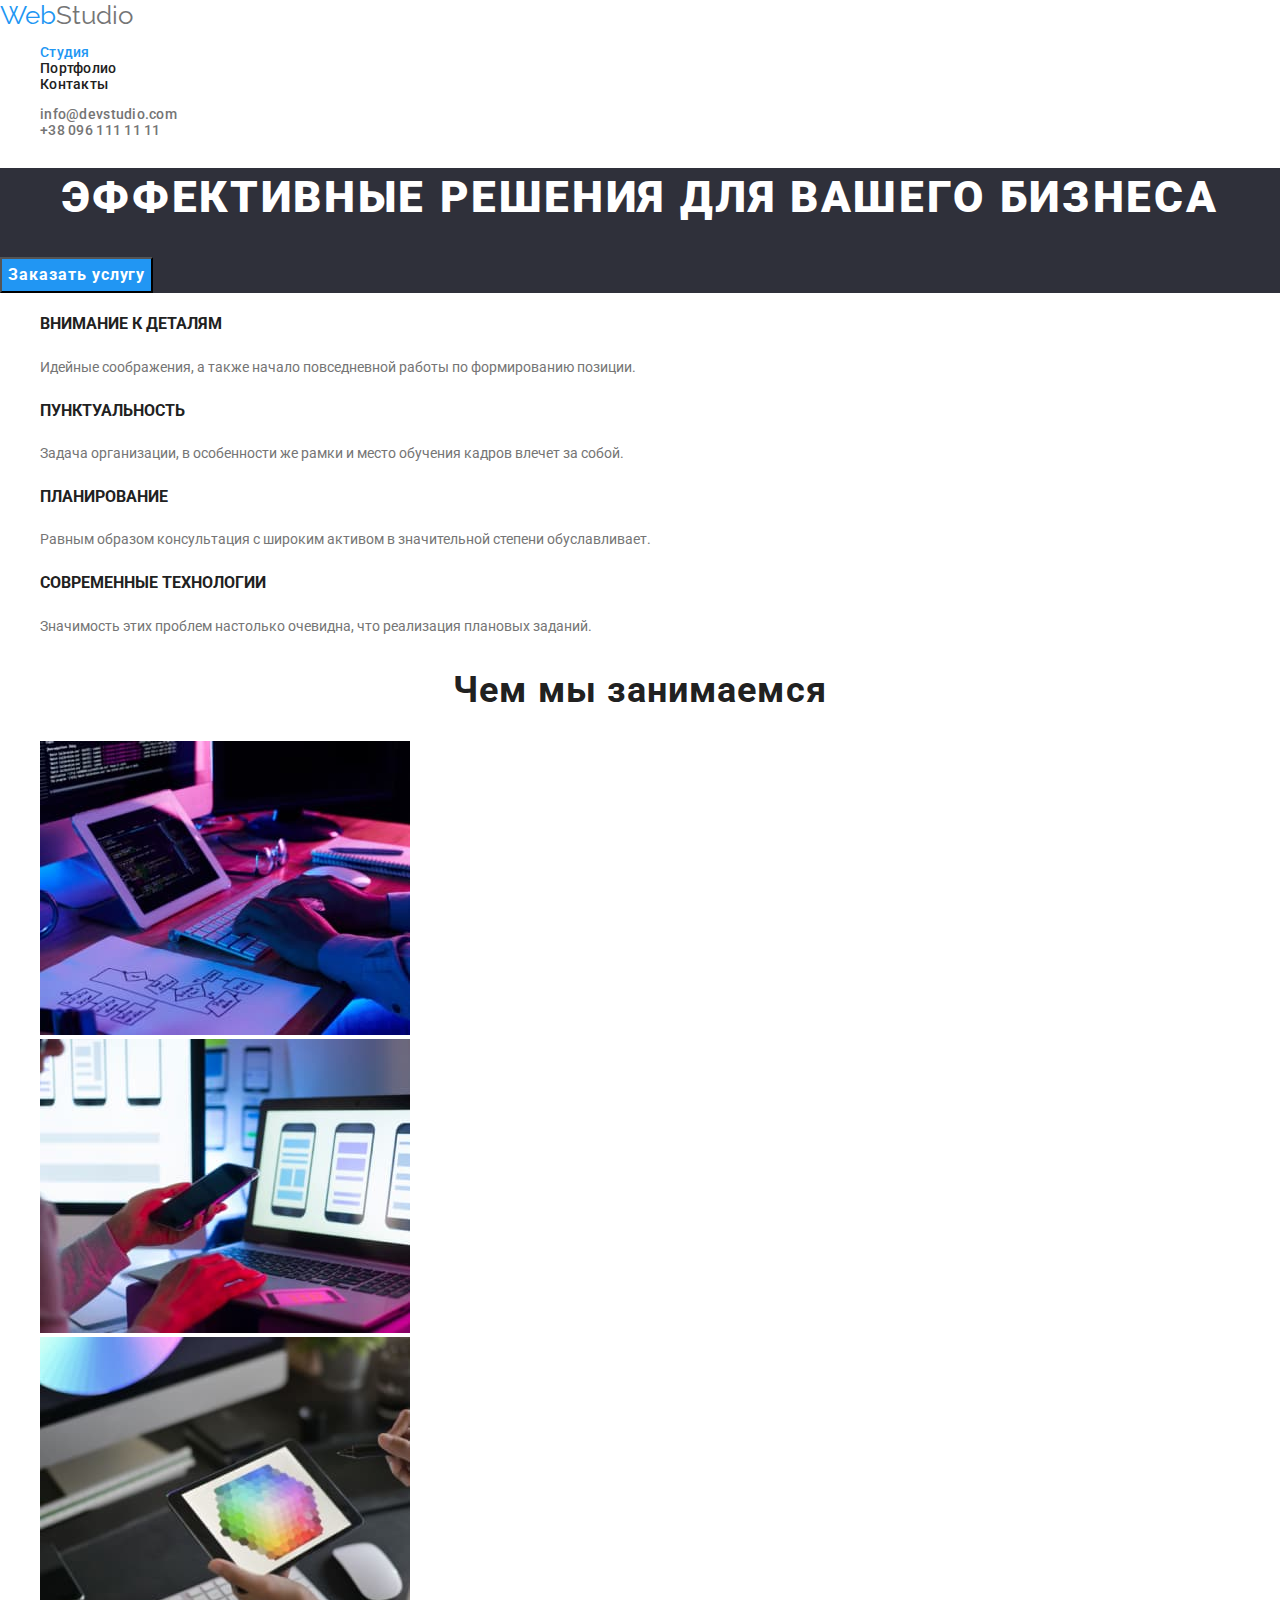
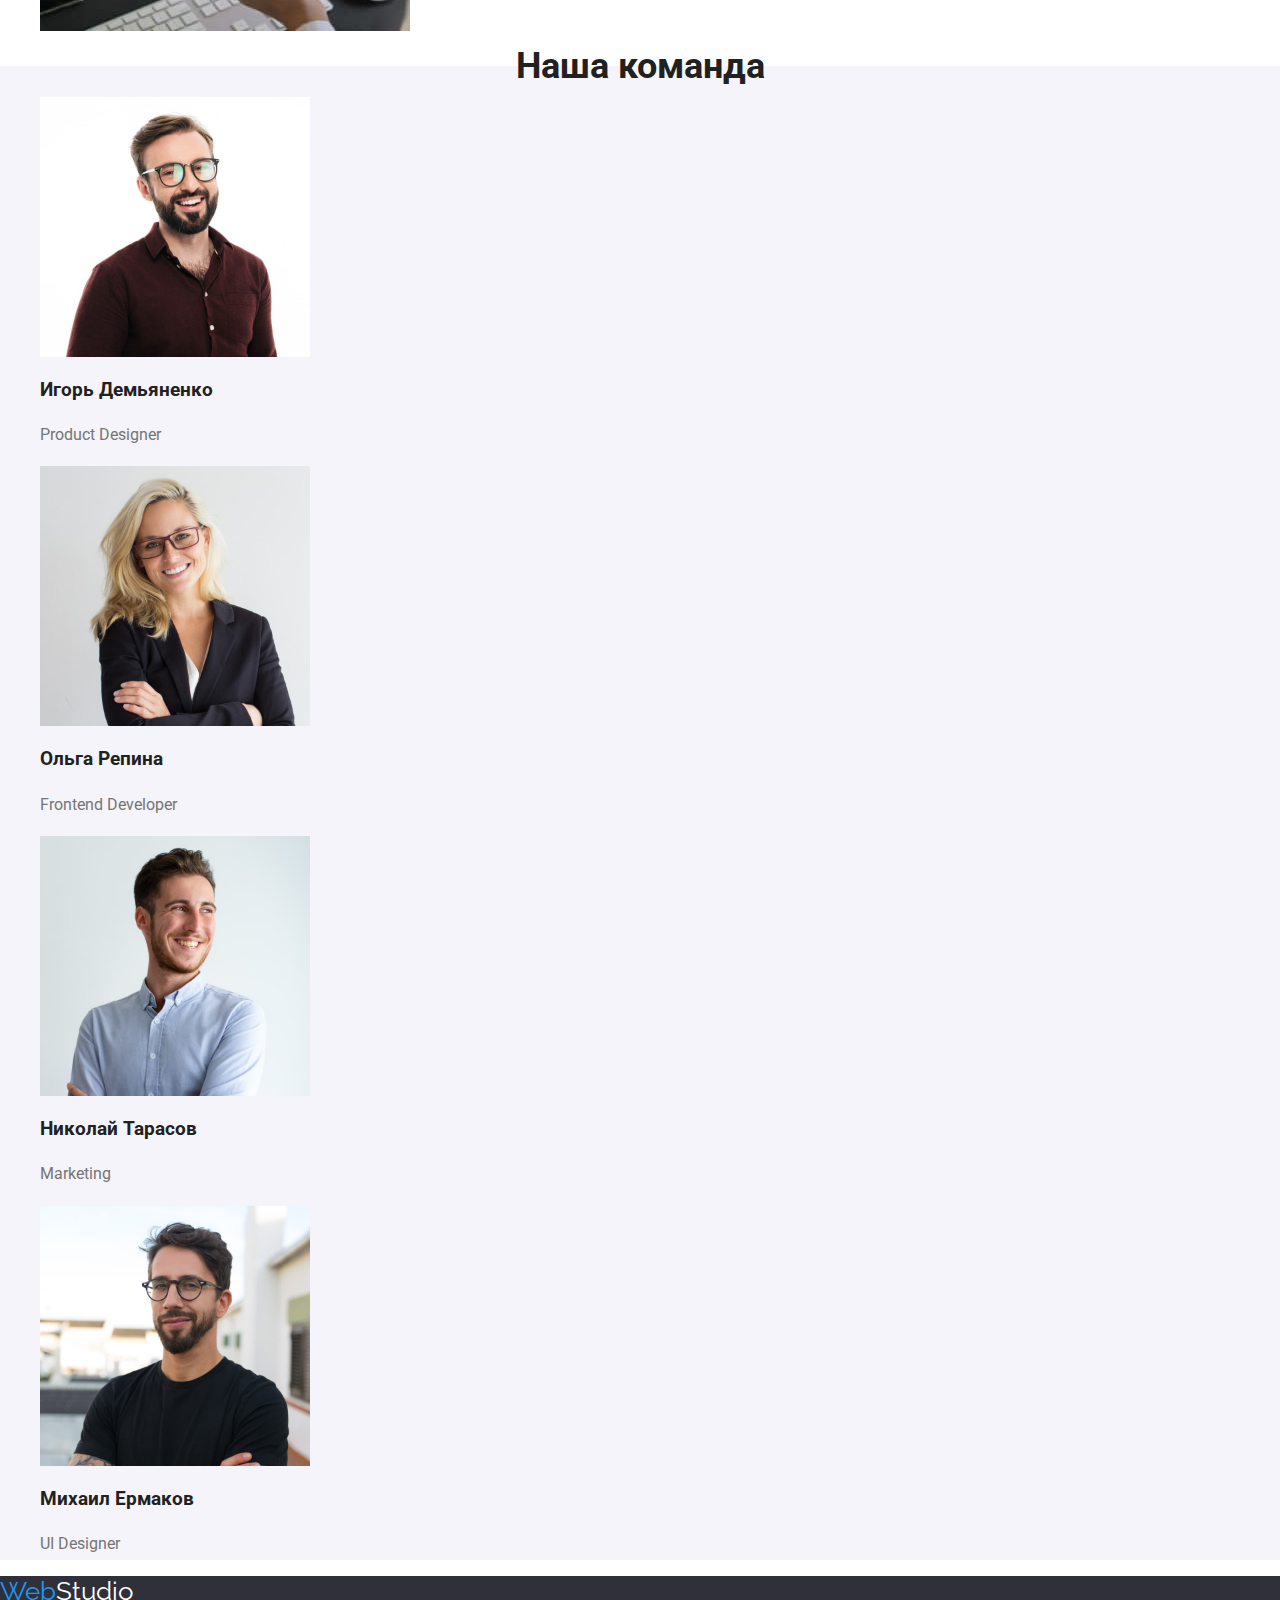
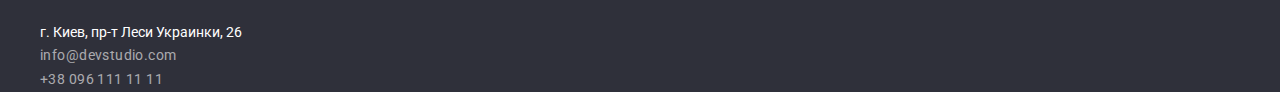
==== index.html @ 5e45eb62 "подключает normilized" ====
<!DOCTYPE html>
<html lang="ru">
  <head>
    <meta charset="UTF-8" />
    <meta http-equiv="X-UA-Compatible" content="IE=edge" />
    <meta name="viewport" content="width=device-width, initial-scale=1.0" />
    <title>Студия</title>

    <link rel="preconnect" href="https://fonts.googleapis.com" />
    <link rel="preconnect" href="https://fonts.gstatic.com" crossorigin />
    <link
      href="https://fonts.googleapis.com/css2?family=Raleway:wght@700&family=Roboto:wght@400;500;700;900&display=swap"
      rel="stylesheet"
    />
    <link
      rel="stylesheet"
      href="https://cdnjs.cloudflare.com/ajax/libs/modern-normalize/1.1.0/modern-normalize.min.css"
    />
    <link rel="stylesheet" href="./css/styles.css" />
  </head>
  <body>
    <!--header-->
    <header class="hdr">
      <a class="logo-header" lang="eng" href="./index.html"
        ><span class="web">Web</span>Studio</a
      >
      <nav class="header-nav">
        <ul class="header-list">
          <li class="header-item">
            <a href="./index.html" class="header-link-current">Студия</a>
          </li>
          <li class="header-item">
            <a href="./portfolio.html" class="header-link">Портфолио</a>
          </li>
          <li class="header-item">
            <a href="Контакты" class="header-link">Контакты</a>
          </li>
        </ul>
      </nav>
      <ul class="header-list-cont">
        <li>
          <a href="mailto:info@devstudio.com" class="header-link-cont"
            >info@devstudio.com</a
          >
        </li>
        <li>
          <a href="tel:+380961111111" class="header-link-cont"
            >+38 096 111 11 11</a
          >
        </li>
      </ul>
    </header>

    <main>
      <!--hero-->
      <section class="hero">
        <h1 class="hero-title">Эффективные решения для вашего бизнеса</h1>
        <button type="button" class="hero-btn">Заказать услугу</button>
      </section>
      <!--features-->
      <section class="section">
        <h2 class="section-title" hidden>Преимущества</h2>
        <ul class="features">
          <li>
            <h3 class="title">Внимание к деталям</h3>
            <p class="text">
              Идейные соображения, а также начало повседневной работы по
              формированию позиции.
            </p>
          </li>
          <li>
            <h3 class="title">Пунктуальность</h3>
            <p class="text">
              Задача организации, в особенности же рамки и место обучения кадров
              влечет за собой.
            </p>
          </li>
          <li>
            <h3 class="title">Планирование</h3>
            <p class="text">
              Равным образом консультация с широким активом в значительной
              степени обуславливает.
            </p>
          </li>
          <li>
            <h3 class="title">Современные технологии</h3>
            <p class="text">
              Значимость этих проблем настолько очевидна, что реализация
              плановых заданий.
            </p>
          </li>
        </ul>
      </section>
      <!--portfolio-->
      <section class="section">
        <h2 class="section-title">Чем мы занимаемся</h2>

        <ul class="portfolio">
          <li>
            <img
              src="images/img1o.jpg"
              alt="кисти рук набирают текст на клавиатуре"
              width="370"
            />
          </li>
          <li>
            <img
              src="images/img2o.jpg"
              alt="человек смотрит в ноутбук"
              width="370"
            />
          </li>
          <li>
            <img src="images/img3o.jpg" alt="руки держат платшет" width="370" />
          </li>
        </ul>
      </section>
      <!--employees-->
      <section class="section-employees">
        <h2 class="section-title">Наша команда</h2>
        <ul class="employees">
          <li>
            <img src="photo/photo1o.jpg" alt="фотография1" width="270" />
            <h3 class="title">Игорь Демьяненко</h3>
            <p class="text" lang="en">Product Designer</p>
          </li>
          <li>
            <img src="photo/photo2o.jpg" alt="фотография2" width="270" />
            <h3 class="title">Ольга Репина</h3>
            <p class="text" lang="en">Frontend Developer</p>
          </li>
          <li>
            <img src="photo/photo3o.jpg" alt="фотография3" width="270" />
            <h3 class="title">Николай Тарасов</h3>
            <p class="text" lang="en">Marketing</p>
          </li>
          <li>
            <img src="photo/photo4o.jpg" alt="фотография4" width="270" />
            <h3 class="title">Михаил Ермаков</h3>
            <p class="text" lang="en">UI Designer</p>
          </li>
        </ul>
      </section>
    </main>
    <!--footer-->

    <footer class="footer">
      <a class="logo-footer" href="./index.html"
        ><span class="web">Web</span>Studio</a
      >
      <address>
        <ul class="footer-list">
          <li>г. Киев, пр-т Леси Украинки, 26</li>
          <li>
            <a href="mailto:info@devstudio.com" class="footer-link"
              >info@devstudio.com</a
            >
          </li>
          <li>
            <a href="tel:+380961111111" class="footer-link"
              >+38 096 111 11 11</a
            >
          </li>
        </ul>
      </address>
    </footer>
  </body>
</html>
---- css/styles.css ----
:root {
  --primary-text-color: #212121;
  --text-color: #757575;
  --footer-text: #ffffff;
  --body-background-color: #fff;
  --hover-color: #2196f3;
  --background-color: #2f303a;
  --portfolio-buttons: #f5f4fa;
  --footer-text-transp: rgba(255, 255, 255, 0.6);
  --hero-button-fover: #188ce8;
  --team-background: #f5f4fa;
}
body {
  background-color: var(--body-background-color);
  color: var(--primary-text-color);
  font-family: roboto, sans-serif;
  font-size: 16px;
}
.logo-header {
  text-decoration: none;
  color: var(--primary-text-color);
  font-family: raleway, sans-serif;
  font-size: 26px;
  line-height: 1.19;
}
.logo-header .web {
  color: var(--hover-color);
}
.logo-header:hover,
.logo-header:focus {
  color: var(--text-color);
}

.header-list,
.header-link {
  color: var(--primary-text-color);
  list-style: none;
  text-decoration: none;
  font-weight: 500;
  font-size: 14px;
  line-height: 1.14;
  letter-spacing: 0.02em;
}

.header-link:hover,
.header-link:focus,
.header-link-cont:hover,
.header-link-cont:focus,
.footer-link:hover,
.footer-link:focus {
  color: var(--hover-color);
}

.header-list-cont,
.header-link-cont {
  color: var(--text-color);
  list-style: none;
  text-decoration: none;
  font-weight: 500;
  font-size: 14px;
  line-height: 1.14;
  letter-spacing: 0.02em;
}

.header-link-current {
  list-style: none;
  text-decoration: none;
  color: var(--hover-color);
}
/* main-hero*/

.hero {
  background-color: var(--background-color);
}
.hero-title {
  color: #ffffff;
  font-weight: 900;
  font-size: 44px;
  line-height: 1.36;

  text-align: center;
  letter-spacing: 0.06em;
  text-transform: uppercase;
}
.button {
  font-family: inherit;
}

.hero-btn {
  background-color: var(--hover-color);
  color: var(--footer-text);
  font-weight: 700;
  font-size: 16px;
  line-height: 1.87;

  display: flex;
  align-items: center;
  text-align: center;
  letter-spacing: 0.06em;
  font-family: inherit;
}
.hero-btn:hover,
.hero-btn:focus {
  background-color: var(--hero-button-fover);
}
/* features*/
.features {
  list-style: none;
}

.features .title {
  font-weight: 700;
  font-size: 16px;
  line-height: 1.9;
  text-transform: uppercase;
}

.features .text {
  color: var(--text-color);
  font-size: 14px;
  line-height: 1.71;
}
.section-employees {
  background-color: var(--team-background);
}
.section .section-title {
font-size: 36px;
line-height: 1.17;
text-align: center;
letter-spacing: 0.03em;
}


/* portfolio */

.portfolio {
  list-style: none;
}
.section-portfolio .section-title {
  font-weight: 700;
  font-size: 36px;
  line-height: 1.17;
  text-align: center;
}
/* employees */

.employees {
  list-style: none;
}
.section-employees .section-title {
  font-weight: 700;
  font-size: 36px;
  line-height: 1.17px;
  text-align: center;
}

}
.employees .title {
  font-weight: 500;
  font-size: 16px;
  line-height: 1.9;
}
.employees .text {
  color: var(--text-color);
  font-size: 16px;
  line-height: 1.9;
}

/* footer */

.footer {
  background-color: var(--background-color);
}

.logo-footer {
  text-decoration: none;
  font-family: raleway, sans-serif;
  color: var(--body-background-color);
  font-size: 26px;
  line-height: 1.19;
}
.logo-footer .web {
  color: var(--hover-color);
}
.logo-footer:hover,
.logo-footer:focus {
  color: var(--text-color);
}
.footer-list {
  list-style: none;
  color: var(--footer-text);
  text-decoration: none;
  font-size: 14px;
  font-style: normal;
  line-height: 1.71;
}

.footer-link {
  list-style: none;
  color: var(--footer-text-transp);
  text-decoration: none;
  font-size: 14px;
  line-height: 1.71;
  letter-spacing: 0.03em;
}
/* Portfolio */
.menu-center {
  list-style: none;
  text-decoration: none;
  display: flex;
  align-items: center;
  justify-content: center;
}

.pointer {
  background-color: var(--portfolio-buttons);
  font-weight: 500;
  font-size: 16px;
  line-height: 1.63;
  font-family: inherit;
  cursor: pointer;
}
.pointer-current-btn {
  background-color: var(--hero-button-fover);
  color: var(--body-background-color);
  font-weight: 500;
  font-size: 16px;
  line-height: 1.63;
  font-family: inherit;
  cursor: pointer;
}
.pointer:hover,
.pointer:focus {
  background-color: var(--hover-color);
  color: #ffffff;
}

.portfolio .title {
  font-weight: 700;
  font-size: 18px;
  line-height: 2;
  letter-spacing: 0.06em;
}
.portfolio .text {
  color: #757575;
  font-weight: 400;
  font-size: 16px;
  line-height: 1.87;
}
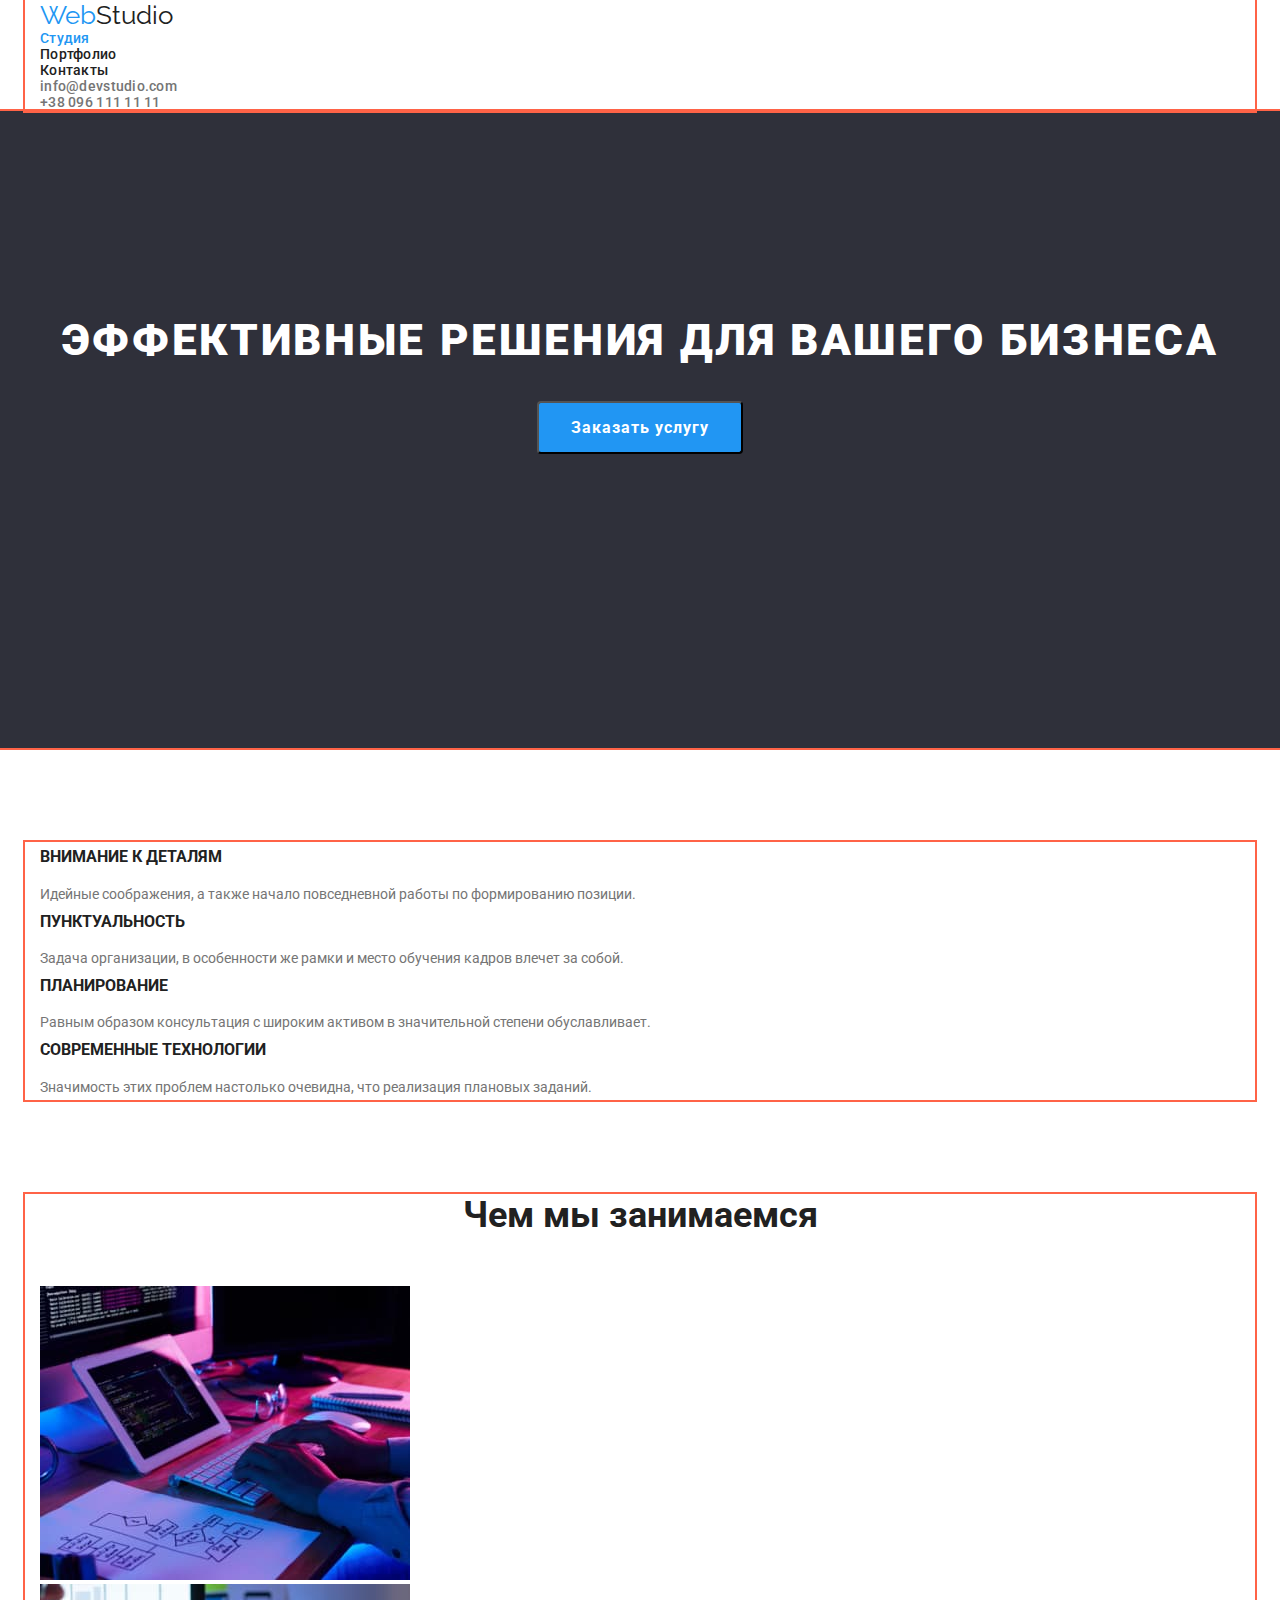
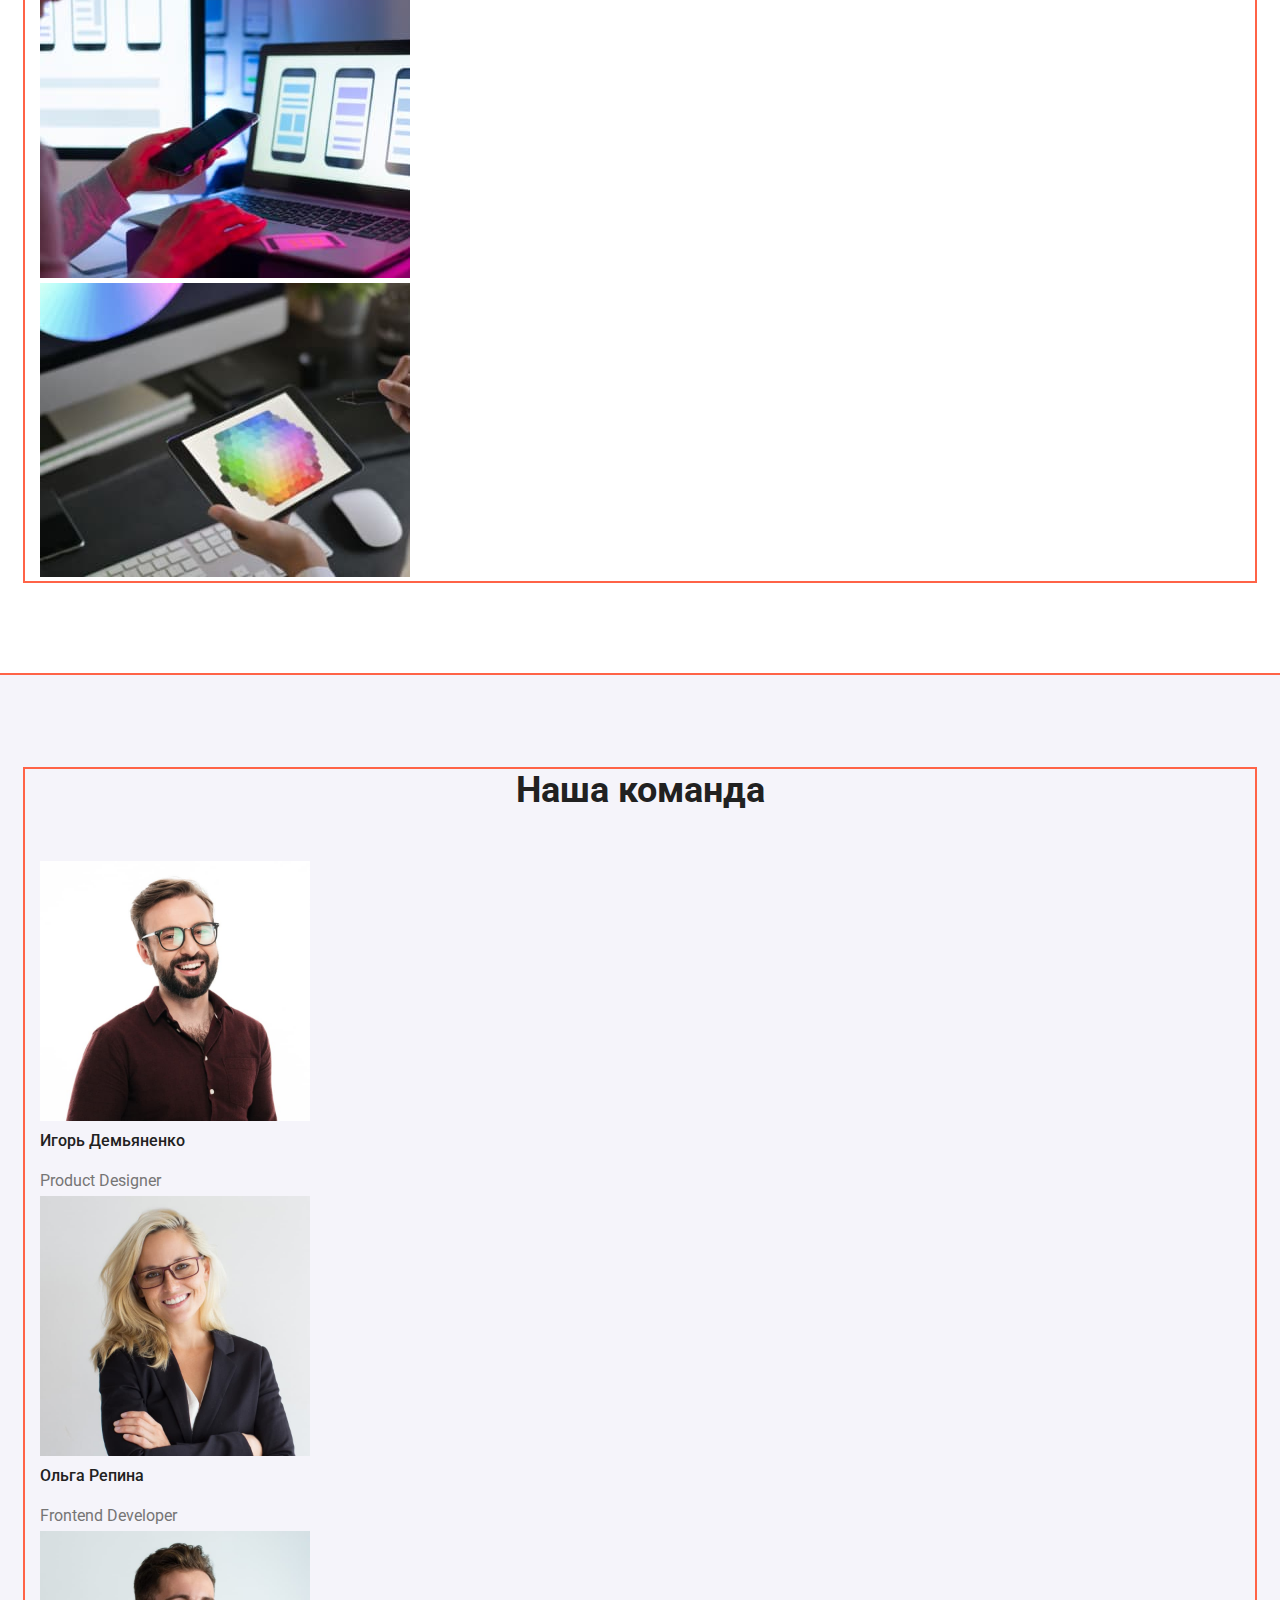
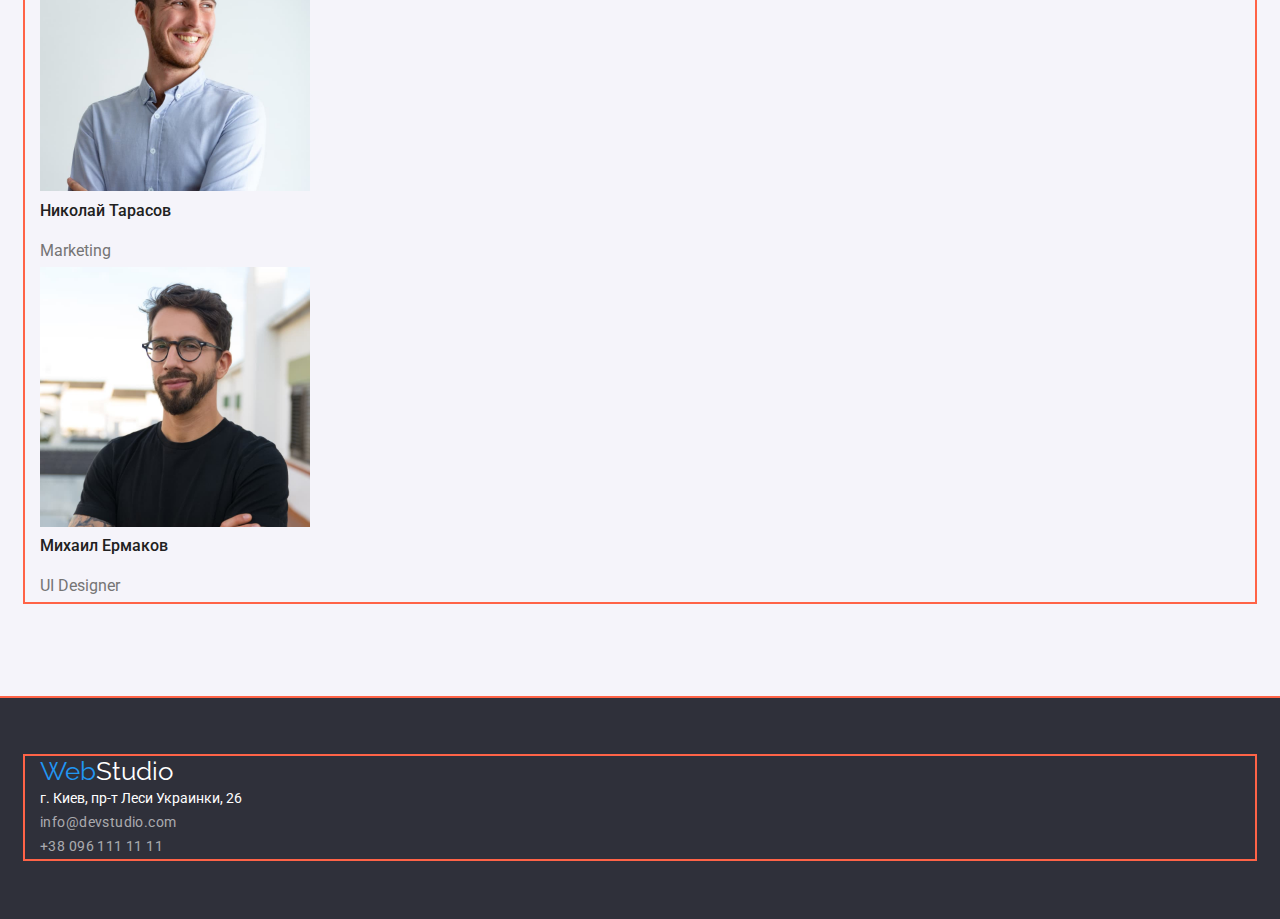
==== commit 74d0200d: "оформляет html" ====
--- a/index.html
+++ b/index.html
@@ -20,35 +20,38 @@
   </head>
   <body>
     <!--header-->
+
     <header class="hdr">
-      <a class="logo-header" lang="eng" href="./index.html"
-        ><span class="web">Web</span>Studio</a
-      >
-      <nav class="header-nav">
-        <ul class="header-list">
-          <li class="header-item">
-            <a href="./index.html" class="header-link-current">Студия</a>
+      <div class="container">
+        <a class="logo-header" lang="eng" href="./index.html"
+          ><span class="web">Web</span>Studio</a
+        >
+        <nav class="header-nav">
+          <ul class="header-list">
+            <li class="header-item">
+              <a href="./index.html" class="header-link-current">Студия</a>
+            </li>
+            <li class="header-item">
+              <a href="./portfolio.html" class="header-link">Портфолио</a>
+            </li>
+            <li class="header-item">
+              <a href="Контакты" class="header-link">Контакты</a>
+            </li>
+          </ul>
+        </nav>
+        <ul class="header-list-cont">
+          <li>
+            <a href="mailto:info@devstudio.com" class="header-link-cont"
+              >info@devstudio.com</a
+            >
           </li>
-          <li class="header-item">
-            <a href="./portfolio.html" class="header-link">Портфолио</a>
-          </li>
-          <li class="header-item">
-            <a href="Контакты" class="header-link">Контакты</a>
+          <li>
+            <a href="tel:+380961111111" class="header-link-cont"
+              >+38 096 111 11 11</a
+            >
           </li>
         </ul>
-      </nav>
-      <ul class="header-list-cont">
-        <li>
-          <a href="mailto:info@devstudio.com" class="header-link-cont"
-            >info@devstudio.com</a
-          >
-        </li>
-        <li>
-          <a href="tel:+380961111111" class="header-link-cont"
-            >+38 096 111 11 11</a
-          >
-        </li>
-      </ul>
+      </div>
     </header>
 
     <main>
@@ -58,111 +61,125 @@
         <button type="button" class="hero-btn">Заказать услугу</button>
       </section>
       <!--features-->
-      <section class="section">
-        <h2 class="section-title" hidden>Преимущества</h2>
-        <ul class="features">
-          <li>
-            <h3 class="title">Внимание к деталям</h3>
-            <p class="text">
-              Идейные соображения, а также начало повседневной работы по
-              формированию позиции.
-            </p>
-          </li>
-          <li>
-            <h3 class="title">Пунктуальность</h3>
-            <p class="text">
-              Задача организации, в особенности же рамки и место обучения кадров
-              влечет за собой.
-            </p>
-          </li>
-          <li>
-            <h3 class="title">Планирование</h3>
-            <p class="text">
-              Равным образом консультация с широким активом в значительной
-              степени обуславливает.
-            </p>
-          </li>
-          <li>
-            <h3 class="title">Современные технологии</h3>
-            <p class="text">
-              Значимость этих проблем настолько очевидна, что реализация
-              плановых заданий.
-            </p>
-          </li>
-        </ul>
-      </section>
+
+      <div class="container">
+        <section class="section-features">
+          <h2 class="section-title" hidden>Преимущества</h2>
+          <ul class="features">
+            <li>
+              <h3 class="title">Внимание к деталям</h3>
+              <p class="text">
+                Идейные соображения, а также начало повседневной работы по
+                формированию позиции.
+              </p>
+            </li>
+            <li>
+              <h3 class="title">Пунктуальность</h3>
+              <p class="text">
+                Задача организации, в особенности же рамки и место обучения
+                кадров влечет за собой.
+              </p>
+            </li>
+            <li>
+              <h3 class="title">Планирование</h3>
+              <p class="text">
+                Равным образом консультация с широким активом в значительной
+                степени обуславливает.
+              </p>
+            </li>
+            <li>
+              <h3 class="title">Современные технологии</h3>
+              <p class="text">
+                Значимость этих проблем настолько очевидна, что реализация
+                плановых заданий.
+              </p>
+            </li>
+          </ul>
+        </section>
+      </div>
       <!--portfolio-->
-      <section class="section">
-        <h2 class="section-title">Чем мы занимаемся</h2>
+      <section class="section-portfolio">
+        <div class="container">
+          <h2 class="section-title">Чем мы занимаемся</h2>
 
-        <ul class="portfolio">
-          <li>
-            <img
-              src="images/img1o.jpg"
-              alt="кисти рук набирают текст на клавиатуре"
-              width="370"
-            />
-          </li>
-          <li>
-            <img
-              src="images/img2o.jpg"
-              alt="человек смотрит в ноутбук"
-              width="370"
-            />
-          </li>
-          <li>
-            <img src="images/img3o.jpg" alt="руки держат платшет" width="370" />
-          </li>
-        </ul>
+          <ul class="portfolio">
+            <li>
+              <img
+                src="images/img1o.jpg"
+                alt="кисти рук набирают текст на клавиатуре"
+                width="370"
+              />
+            </li>
+            <li>
+              <img
+                src="images/img2o.jpg"
+                alt="человек смотрит в ноутбук"
+                width="370"
+              />
+            </li>
+            <li>
+              <img
+                src="images/img3o.jpg"
+                alt="руки держат платшет"
+                width="370"
+              />
+            </li>
+          </ul>
+        </div>
       </section>
       <!--employees-->
+
       <section class="section-employees">
-        <h2 class="section-title">Наша команда</h2>
-        <ul class="employees">
-          <li>
-            <img src="photo/photo1o.jpg" alt="фотография1" width="270" />
-            <h3 class="title">Игорь Демьяненко</h3>
-            <p class="text" lang="en">Product Designer</p>
-          </li>
-          <li>
-            <img src="photo/photo2o.jpg" alt="фотография2" width="270" />
-            <h3 class="title">Ольга Репина</h3>
-            <p class="text" lang="en">Frontend Developer</p>
-          </li>
-          <li>
-            <img src="photo/photo3o.jpg" alt="фотография3" width="270" />
-            <h3 class="title">Николай Тарасов</h3>
-            <p class="text" lang="en">Marketing</p>
-          </li>
-          <li>
-            <img src="photo/photo4o.jpg" alt="фотография4" width="270" />
-            <h3 class="title">Михаил Ермаков</h3>
-            <p class="text" lang="en">UI Designer</p>
-          </li>
-        </ul>
+        <div class="container">
+          <h2 class="section-title">Наша команда</h2>
+          <ul class="employees">
+            <li>
+              <img src="photo/photo1o.jpg" alt="фотография1" width="270" />
+              <h3 class="title">Игорь Демьяненко</h3>
+              <p class="text" lang="en">Product Designer</p>
+            </li>
+            <li>
+              <img src="photo/photo2o.jpg" alt="фотография2" width="270" />
+              <h3 class="title">Ольга Репина</h3>
+              <p class="text" lang="en">Frontend Developer</p>
+            </li>
+            <li>
+              <img src="photo/photo3o.jpg" alt="фотография3" width="270" />
+              <h3 class="title">Николай Тарасов</h3>
+              <p class="text" lang="en">Marketing</p>
+            </li>
+            <li>
+              <img src="photo/photo4o.jpg" alt="фотография4" width="270" />
+              <h3 class="title">Михаил Ермаков</h3>
+              <p class="text" lang="en">UI Designer</p>
+            </li>
+          </ul>
+        </div>
       </section>
     </main>
     <!--footer-->
 
     <footer class="footer">
-      <a class="logo-footer" href="./index.html"
-        ><span class="web">Web</span>Studio</a
-      >
-      <address>
-        <ul class="footer-list">
-          <li>г. Киев, пр-т Леси Украинки, 26</li>
-          <li>
-            <a href="mailto:info@devstudio.com" class="footer-link"
-              >info@devstudio.com</a
-            >
-          </li>
-          <li>
-            <a href="tel:+380961111111" class="footer-link"
-              >+38 096 111 11 11</a
-            >
-          </li>
-        </ul>
-      </address>
+      <div class="container">
+        <a class="logo-footer" href="./index.html"
+          ><span class="web">Web</span>Studio</a
+        >
+        <address>
+          <ul class="footer-list">
+            <li>г. Киев, пр-т Леси Украинки, 26</li>
+            <li>
+              <a href="mailto:info@devstudio.com" class="footer-link"
+                >info@devstudio.com</a
+              >
+            </li>
+            <li>
+              <a href="tel:+380961111111" class="footer-link"
+                >+38 096 111 11 11</a
+              >
+            </li>
+          </ul>
+        </address>
+      </div>
     </footer>
   </body>
 </html>
--- a/css/styles.css
+++ b/css/styles.css
@@ -16,6 +16,25 @@
   font-family: roboto, sans-serif;
   font-size: 16px;
 }
+
+.container {
+  margin-right: auto;
+  margin-left: auto;
+  width: 1230px;
+  padding-left: 15px;
+  padding-right: 15px;
+  outline: 2px solid tomato;
+}
+
+ul,
+h1,
+h2,
+h3,
+p {
+  margin: 0;
+  padding: 0;
+}
+
 .logo-header {
   text-decoration: none;
   color: var(--primary-text-color);
@@ -70,42 +89,52 @@
 /* main-hero*/
 
 .hero {
+  text-align: center;
+  padding-top: 200px;
+  padding-bottom: 200px;
+  margin-bottom: 94px;
+
   background-color: var(--background-color);
+  outline: 2px solid tomato;
 }
 .hero-title {
+  margin-bottom: 30px;
+
   color: #ffffff;
   font-weight: 900;
   font-size: 44px;
   line-height: 1.36;
 
-  text-align: center;
   letter-spacing: 0.06em;
   text-transform: uppercase;
 }
-.button {
+
+.hero-btn {
+  display: inline-block;
+
+  padding: 10px 32px;
+  border-radius: 4px;
+  min-width: 200px;
+  margin-bottom: 94px;
+
+  letter-spacing: 0.06em;
   font-family: inherit;
-}
-
-.hero-btn {
+
   background-color: var(--hover-color);
   color: var(--footer-text);
   font-weight: 700;
   font-size: 16px;
   line-height: 1.87;
-
-  display: flex;
-  align-items: center;
-  text-align: center;
-  letter-spacing: 0.06em;
-  font-family: inherit;
 }
 .hero-btn:hover,
 .hero-btn:focus {
   background-color: var(--hero-button-fover);
 }
 /* features*/
-.features {
-  list-style: none;
+.section-features .features {
+  list-style: none;
+
+  margin-bottom: 94px;
 }
 
 .features .title {
@@ -114,47 +143,44 @@
   line-height: 1.9;
   text-transform: uppercase;
 }
-
+h3 {
+  margin-bottom: 10px;
+}
 .features .text {
   color: var(--text-color);
   font-size: 14px;
   line-height: 1.71;
 }
-.section-employees {
-  background-color: var(--team-background);
-}
-.section .section-title {
-font-size: 36px;
-line-height: 1.17;
-text-align: center;
-letter-spacing: 0.03em;
-}
-
-
-/* portfolio */
-
-.portfolio {
-  list-style: none;
-}
-.section-portfolio .section-title {
+
+.section-title {
   font-weight: 700;
   font-size: 36px;
   line-height: 1.17;
   text-align: center;
 }
+
+/* portfolio */
+
+.section-portfolio .portfolio {
+  list-style: none;
+  margin-bottom: 94px;
+}
+h2 {
+  margin-bottom: 50px;
+}
+
 /* employees */
 
-.employees {
-  list-style: none;
-}
-.section-employees .section-title {
-  font-weight: 700;
-  font-size: 36px;
-  line-height: 1.17px;
-  text-align: center;
-}
-
-}
+.section-employees {
+  padding-top: 94px;
+  padding-bottom: 94px;
+  background-color: var(--team-background);
+  outline: 2px solid tomato;
+}
+.section-employees .employees {
+  list-style: none;
+}
+
 .employees .title {
   font-weight: 500;
   font-size: 16px;
@@ -169,10 +195,15 @@
 /* footer */
 
 .footer {
+  padding-top: 60px;
+  padding-bottom: 60px;
+
   background-color: var(--background-color);
 }
 
 .logo-footer {
+  margin-bottom: 20px;
+
   text-decoration: none;
   font-family: raleway, sans-serif;
   color: var(--body-background-color);
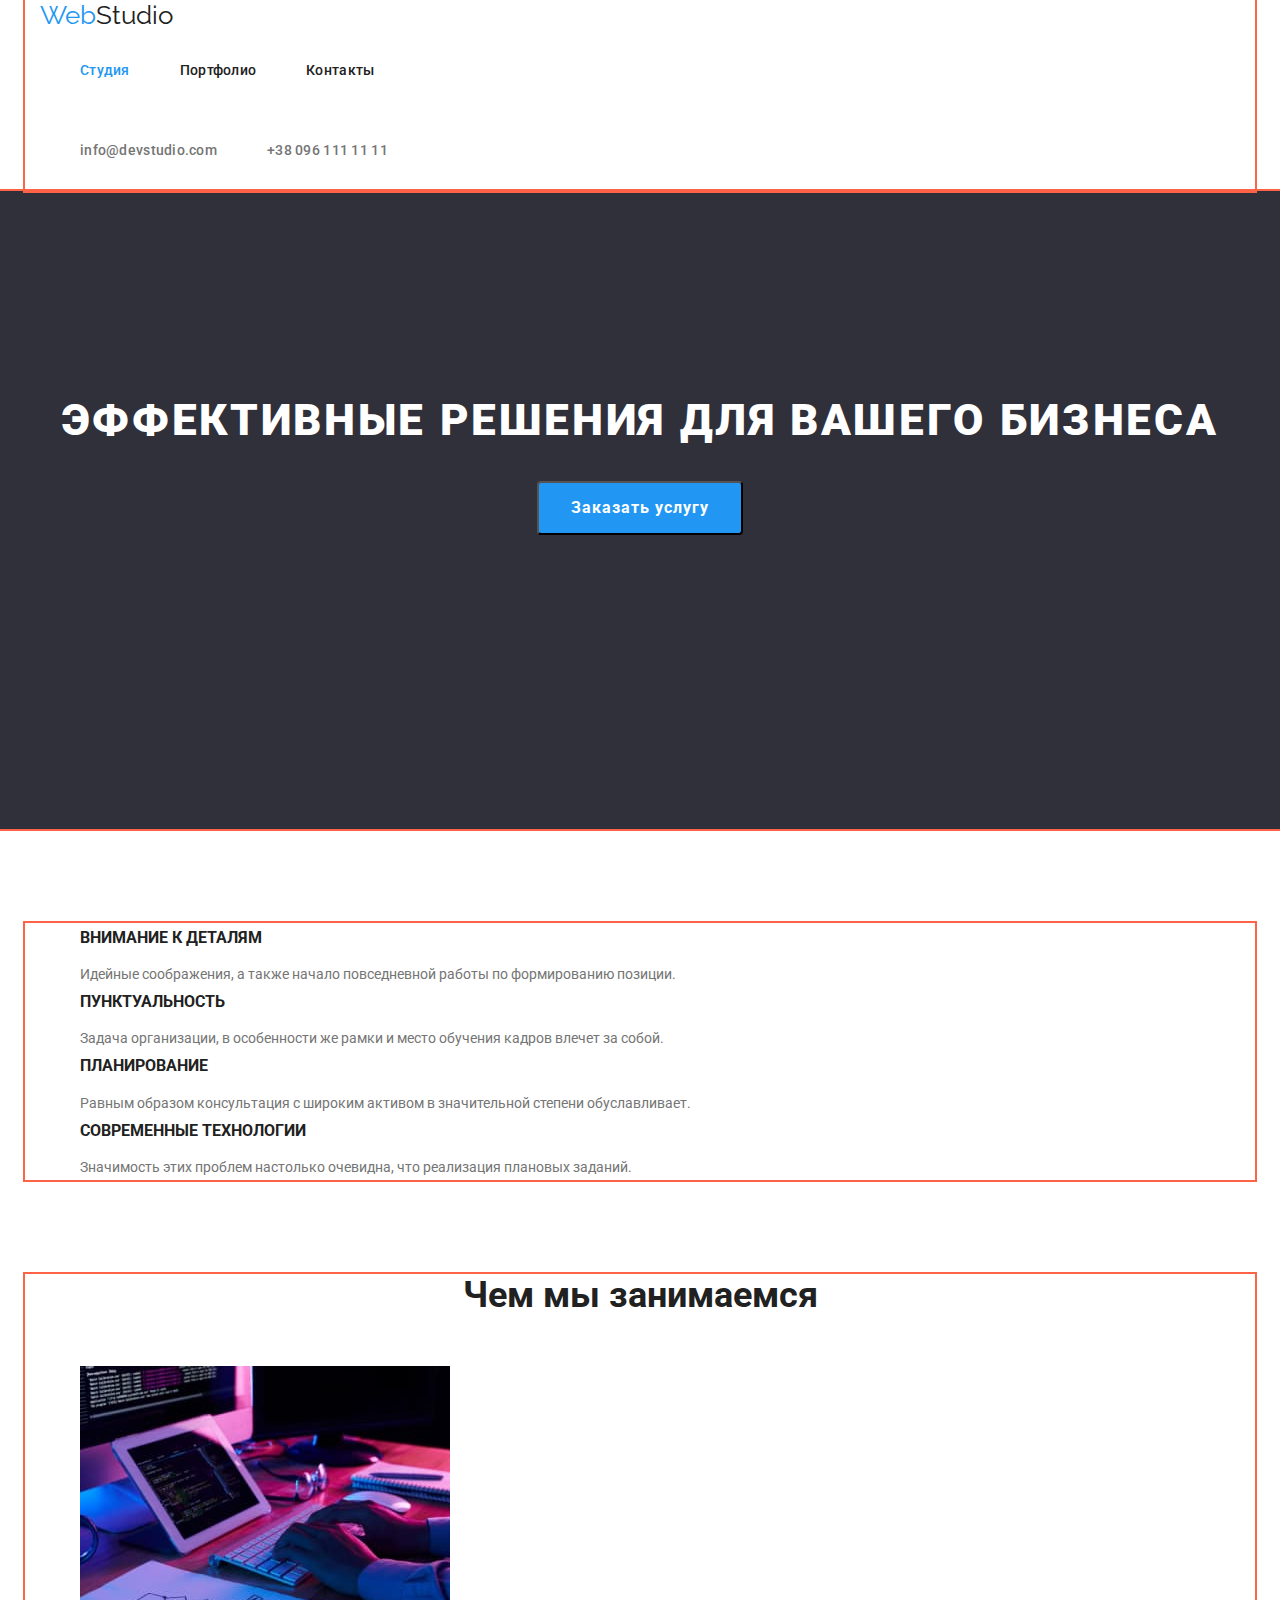
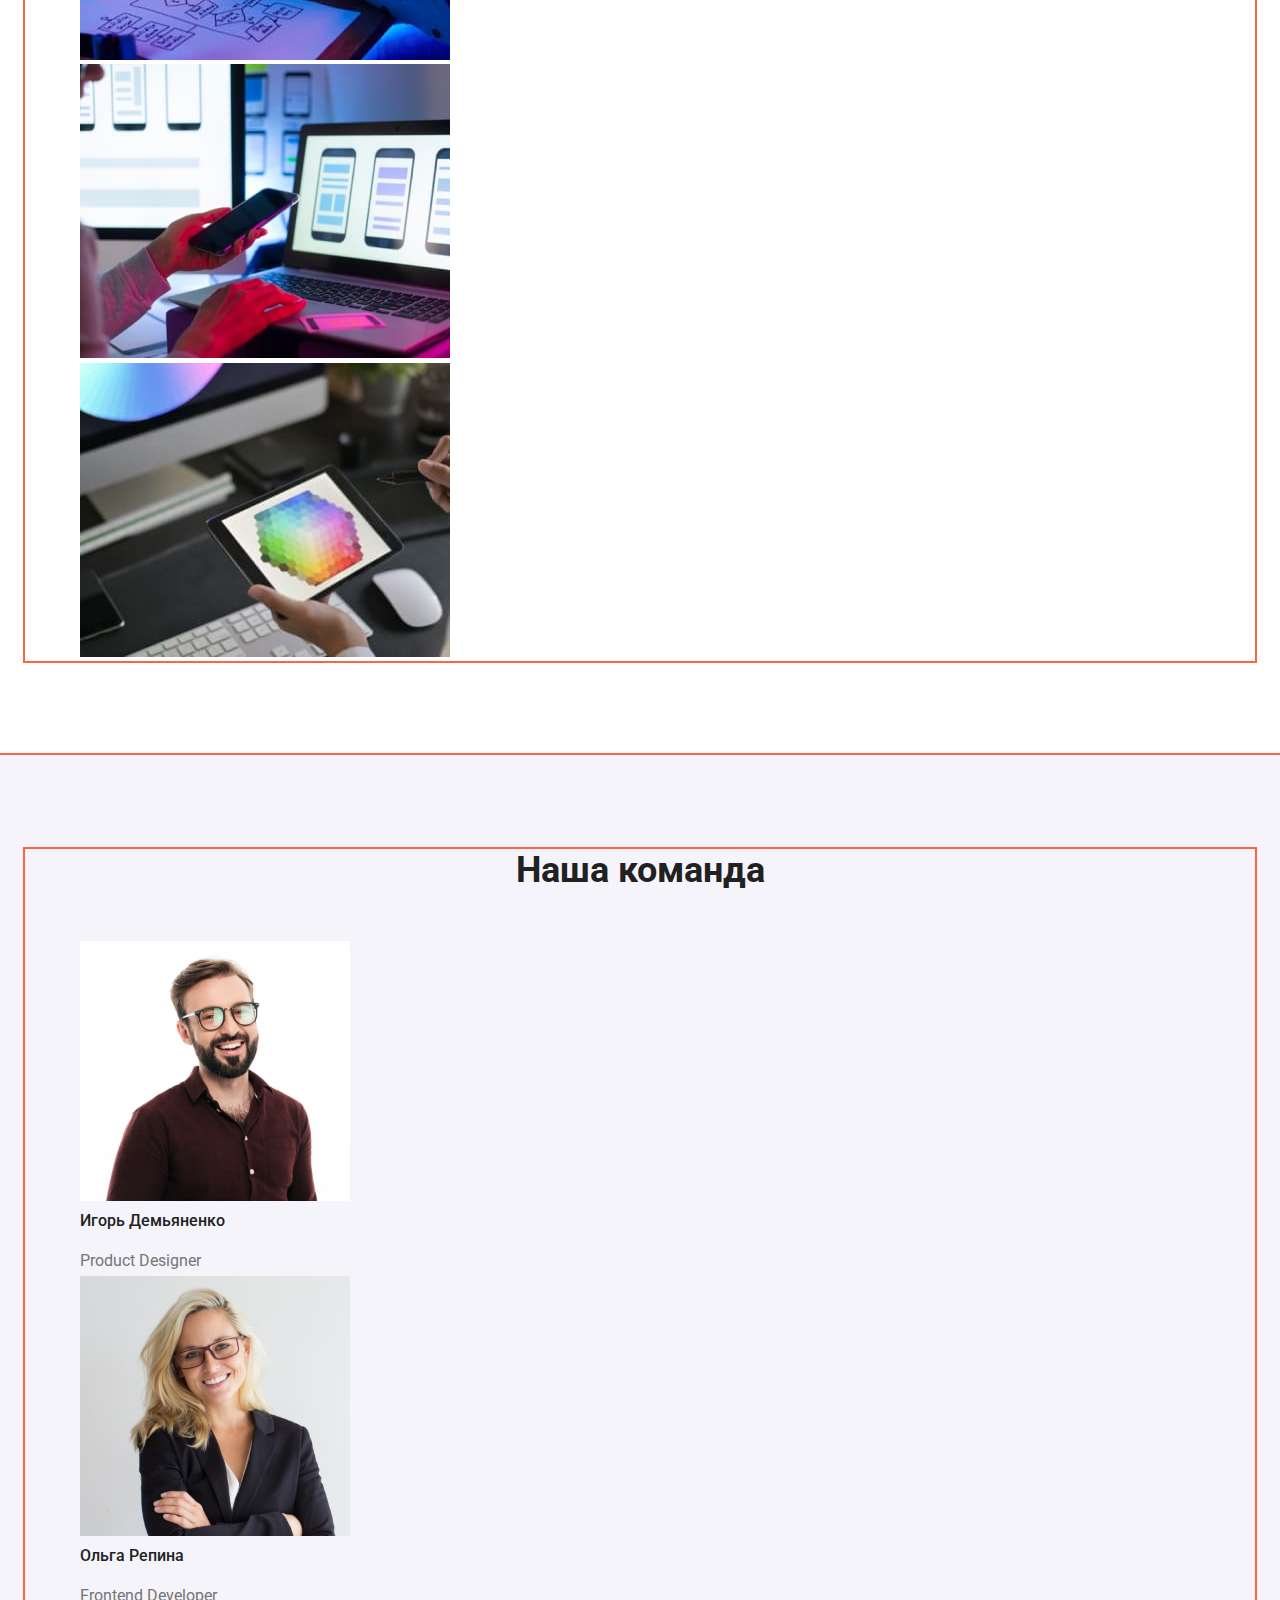
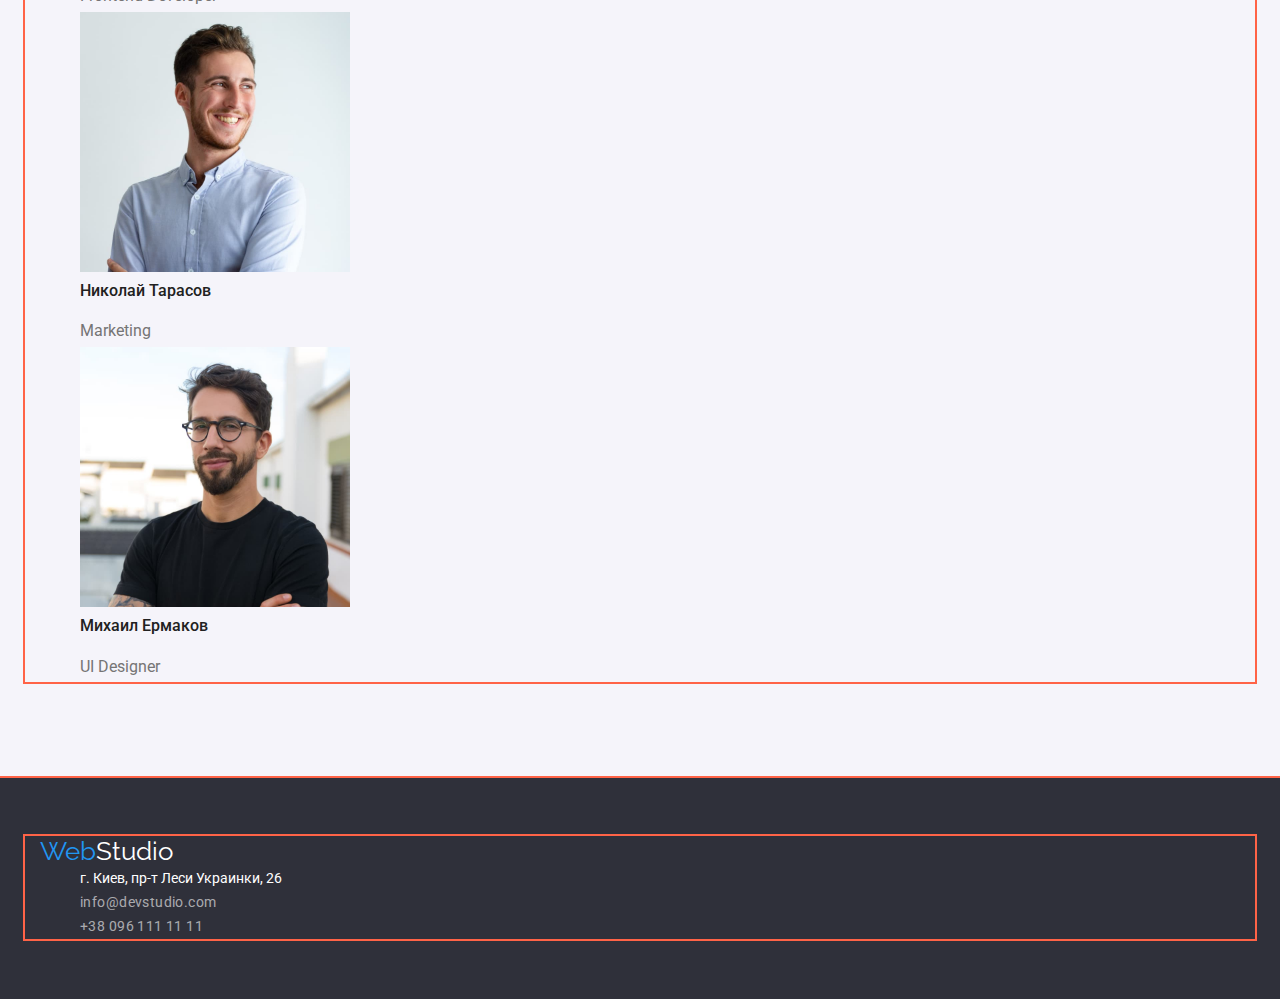
==== commit a01ff385: "выстраивает в линию элементы в header" ====
--- a/index.html
+++ b/index.html
@@ -22,7 +22,7 @@
     <!--header-->
 
     <header class="hdr">
-      <div class="container">
+      <div class="container div-header">
         <a class="logo-header" lang="eng" href="./index.html"
           ><span class="web">Web</span>Studio</a
         >
@@ -40,12 +40,12 @@
           </ul>
         </nav>
         <ul class="header-list-cont">
-          <li>
+          <li class="header-cont">
             <a href="mailto:info@devstudio.com" class="header-link-cont"
               >info@devstudio.com</a
             >
           </li>
-          <li>
+          <li class="header-cont">
             <a href="tel:+380961111111" class="header-link-cont"
               >+38 096 111 11 11</a
             >
--- a/css/styles.css
+++ b/css/styles.css
@@ -31,8 +31,10 @@
 h2,
 h3,
 p {
-  margin: 0;
-  padding: 0;
+  margin-top: 0;
+  margin-bottom: 0;
+  padding-top: 0;
+  padding-bottom: 0;
 }
 
 .logo-header {
@@ -48,6 +50,31 @@
 .logo-header:hover,
 .logo-header:focus {
   color: var(--text-color);
+}
+
+.header-list {
+  display: flex;
+}
+
+.header-item:not(:last-child) {
+  margin-right: 50px;
+}
+.header-nav {
+  display: block;
+  padding-top: 32px;
+  padding-bottom: 32px;
+}
+
+.header-list-cont {
+  display: flex;
+}
+.header-cont:not(:last-child) {
+  margin-right: 50px;
+}
+.header-link-cont {
+  display: inline-block;
+  padding-top: 32px;
+  padding-bottom: 32px;
 }
 
 .header-list,
@@ -236,6 +263,9 @@
 }
 /* Portfolio */
 .menu-center {
+  margin-top: 94px;
+  margin-bottom: 36.35px;
+
   list-style: none;
   text-decoration: none;
   display: flex;
@@ -264,6 +294,10 @@
 .pointer:focus {
   background-color: var(--hover-color);
   color: #ffffff;
+}
+.portfolio {
+  list-style: none;
+  margin-bottom: 94px;
 }
 
 .portfolio .title {
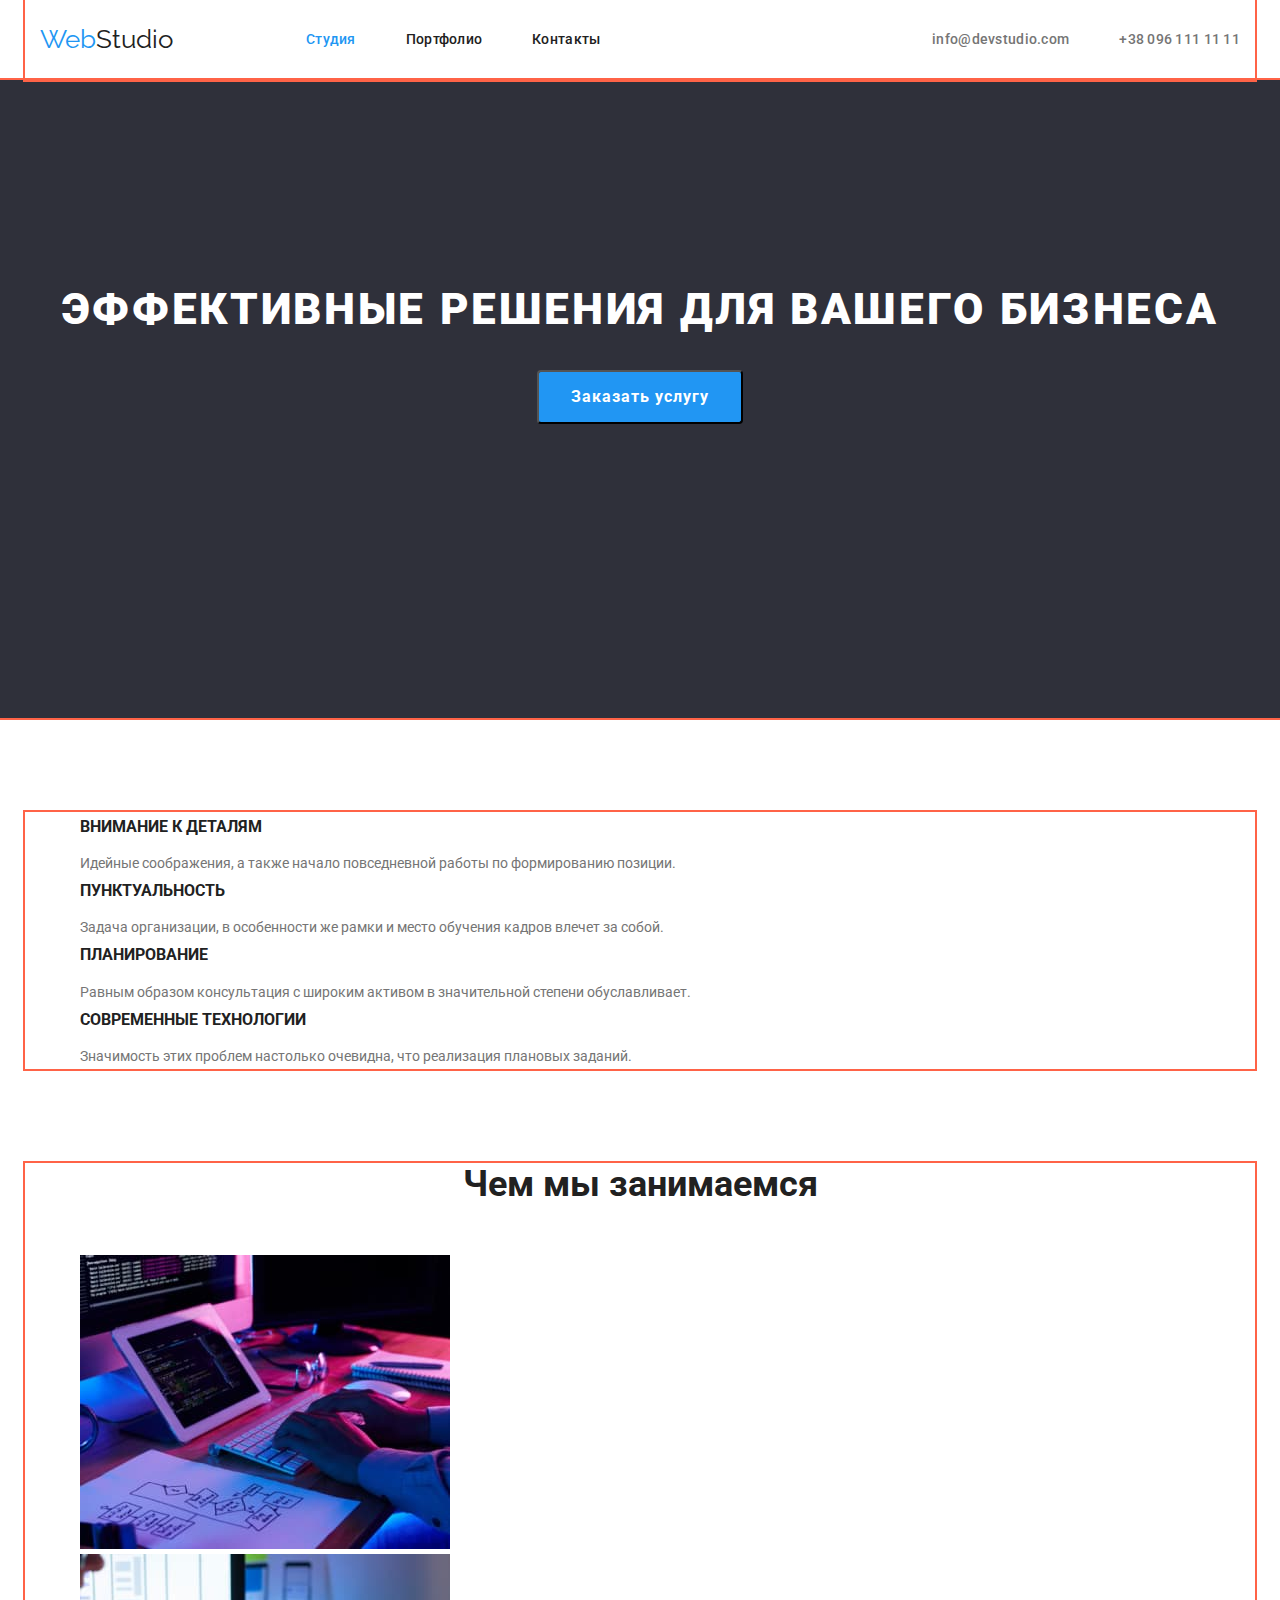
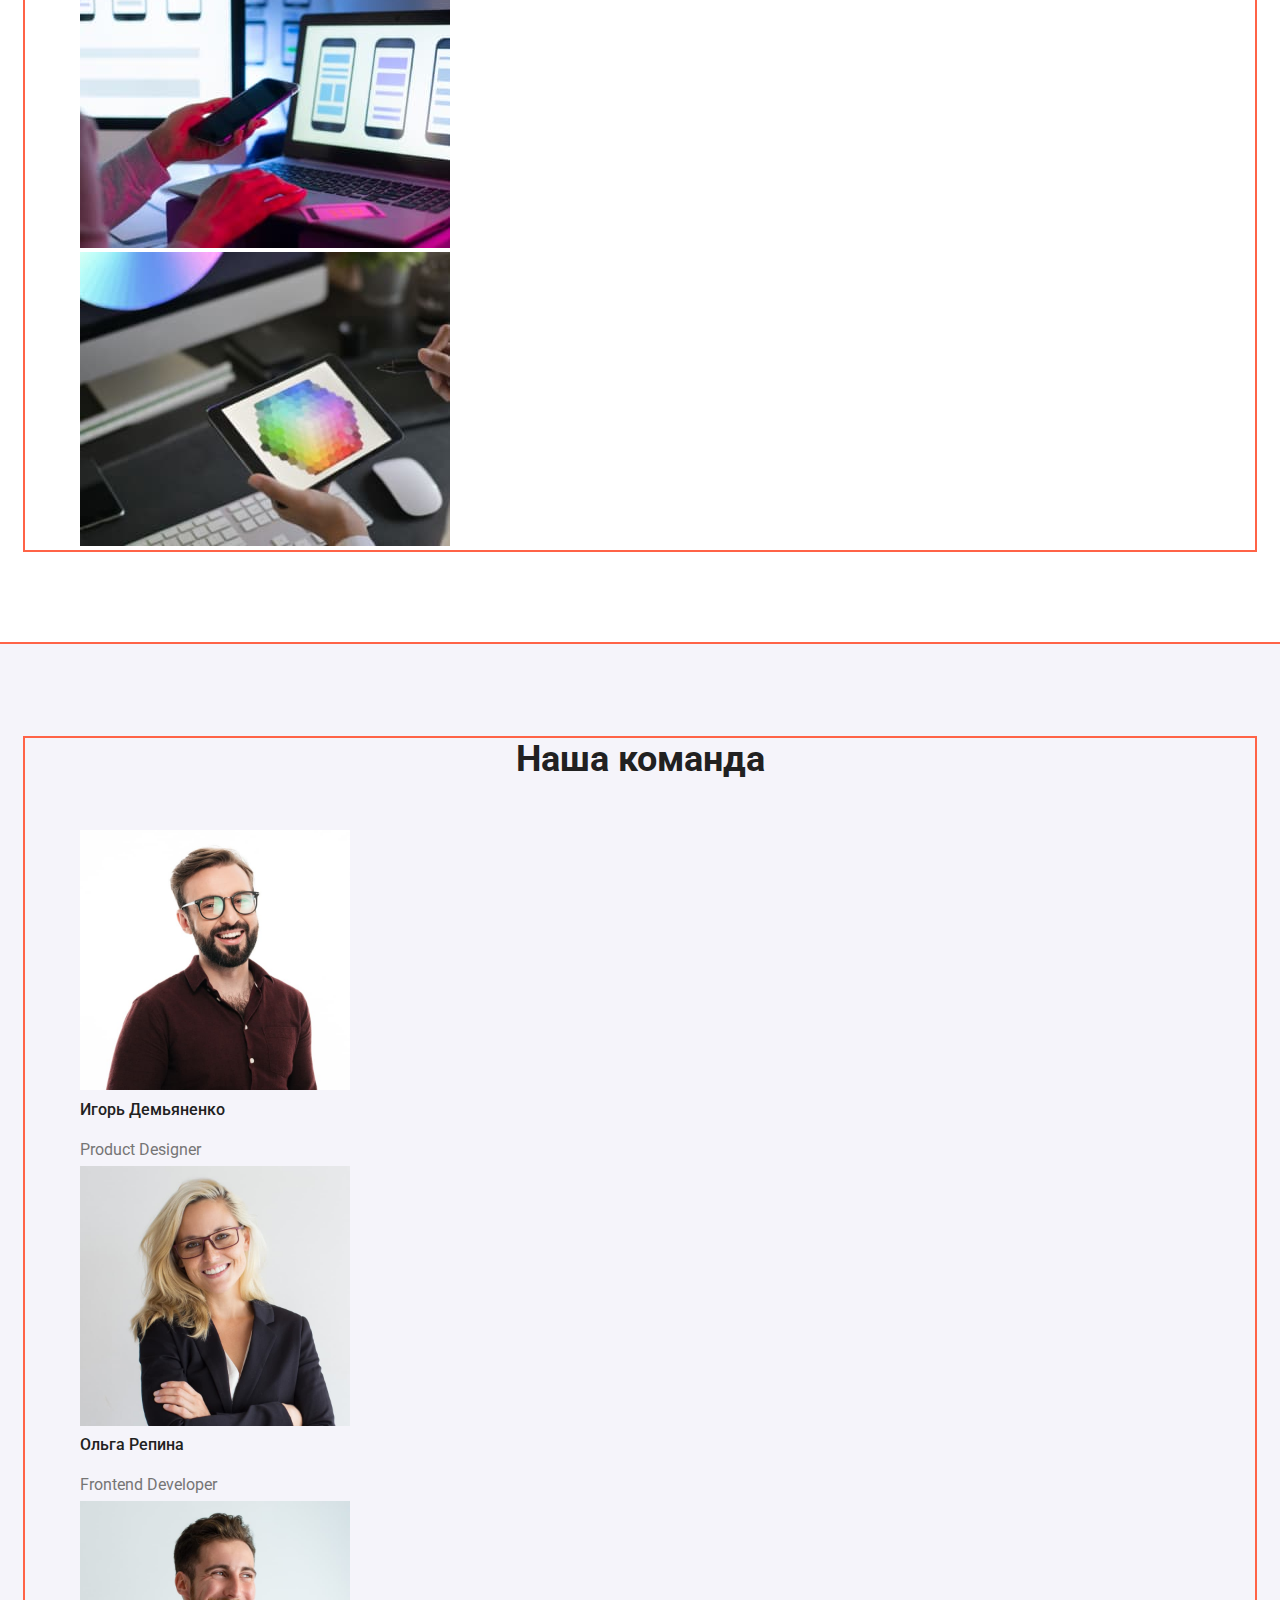
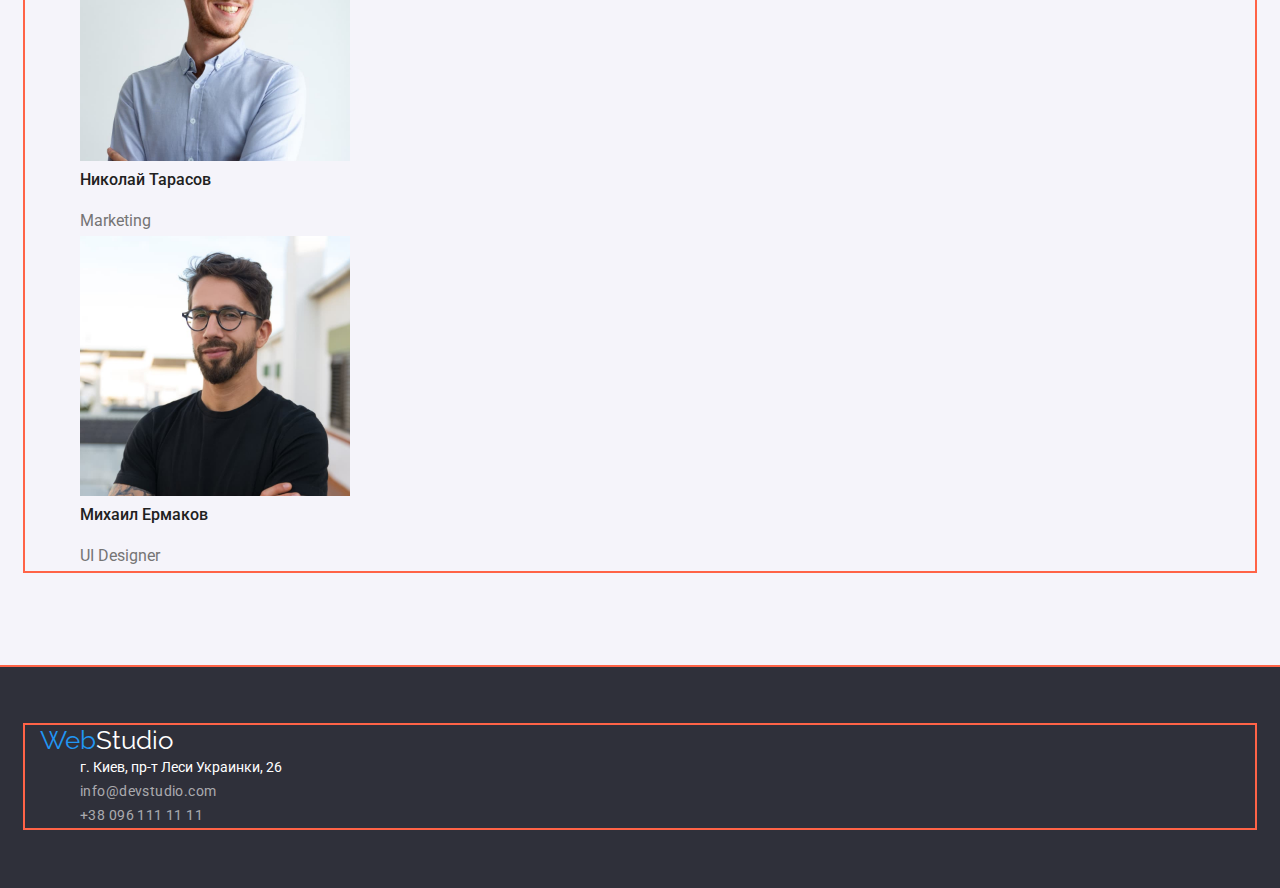
==== commit 3767d6a9: "расставляет по местам header" ====
--- a/index.html
+++ b/index.html
@@ -22,7 +22,7 @@
     <!--header-->
 
     <header class="hdr">
-      <div class="container div-header">
+      <div class="container main-header">
         <a class="logo-header" lang="eng" href="./index.html"
           ><span class="web">Web</span>Studio</a
         >
--- a/css/styles.css
+++ b/css/styles.css
@@ -37,7 +37,15 @@
   padding-bottom: 0;
 }
 
+.main-header {
+  display: flex;
+  align-items: center;
+}
 .logo-header {
+  padding-top: 24px;
+  padding-bottom: 25px;
+  margin-right: 93px;
+
   text-decoration: none;
   color: var(--primary-text-color);
   font-family: raleway, sans-serif;
@@ -67,6 +75,7 @@
 
 .header-list-cont {
   display: flex;
+  margin-left: auto;
 }
 .header-cont:not(:last-child) {
   margin-right: 50px;
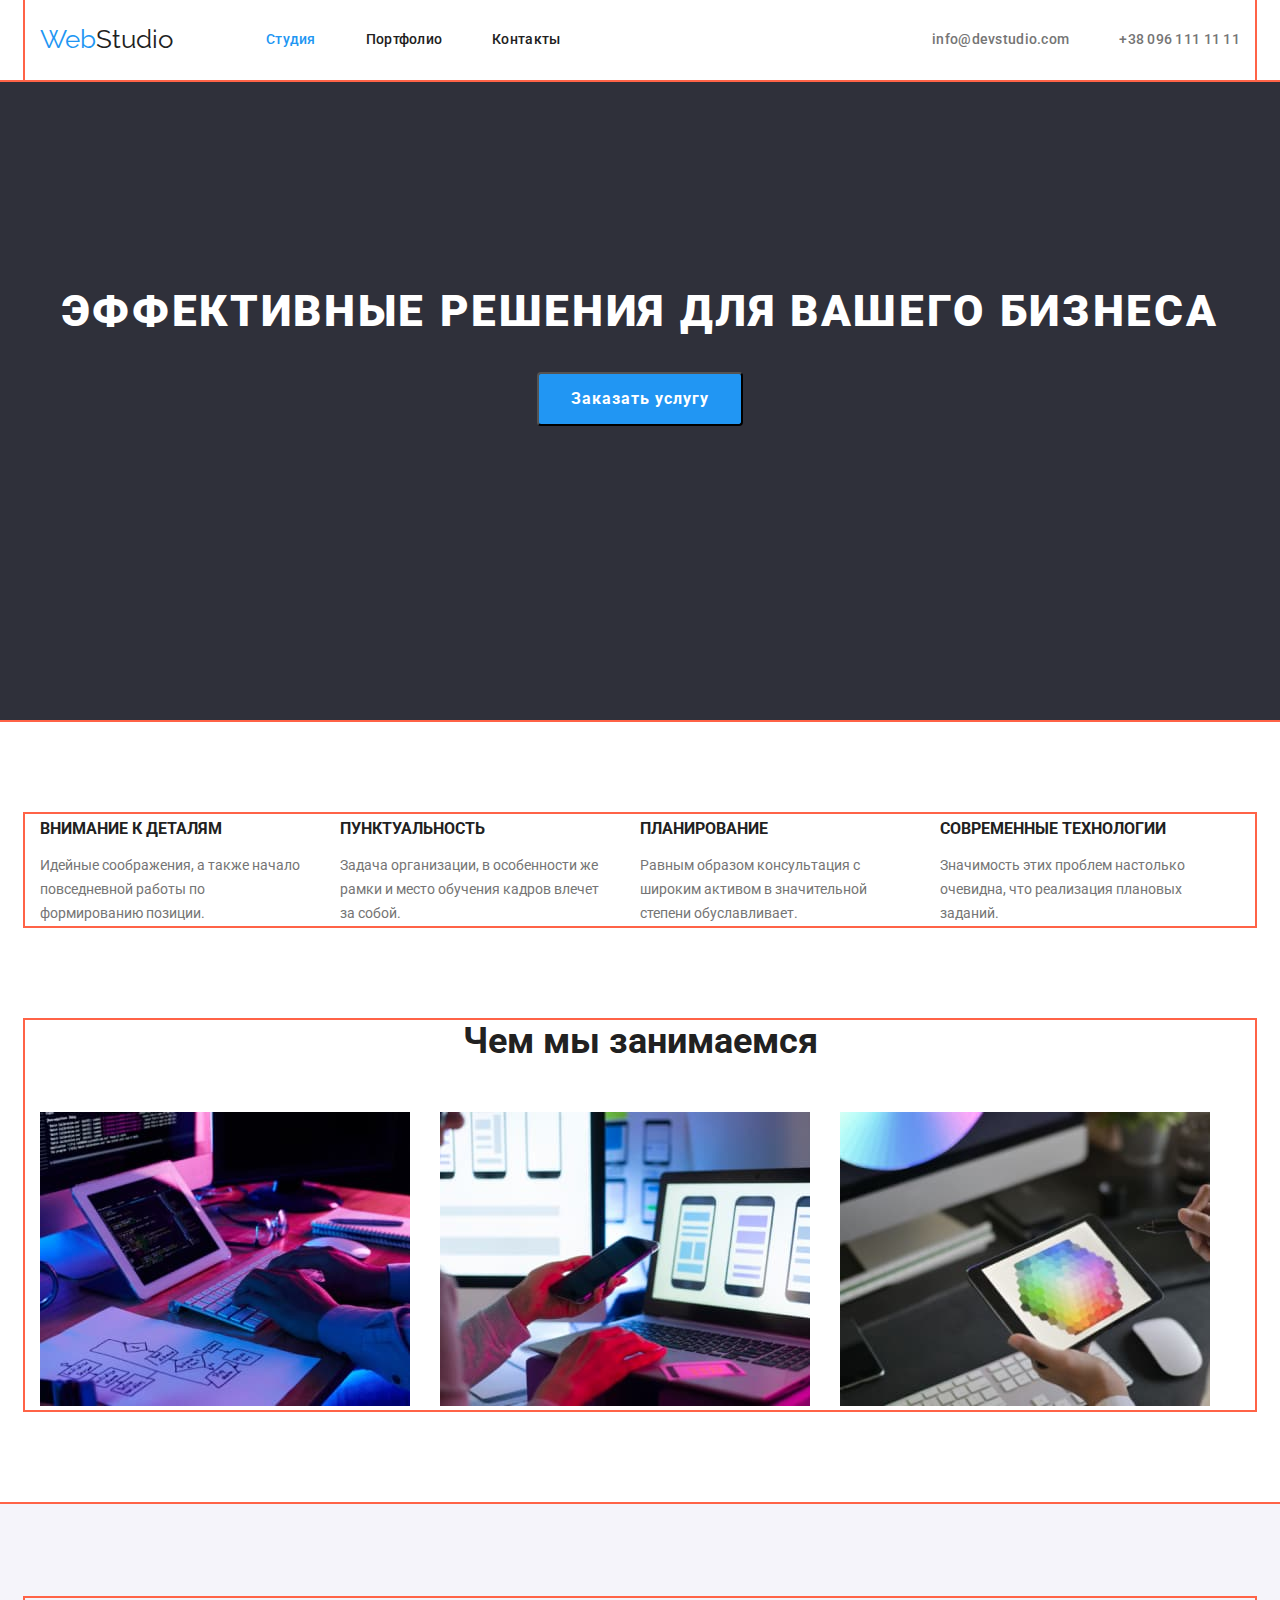
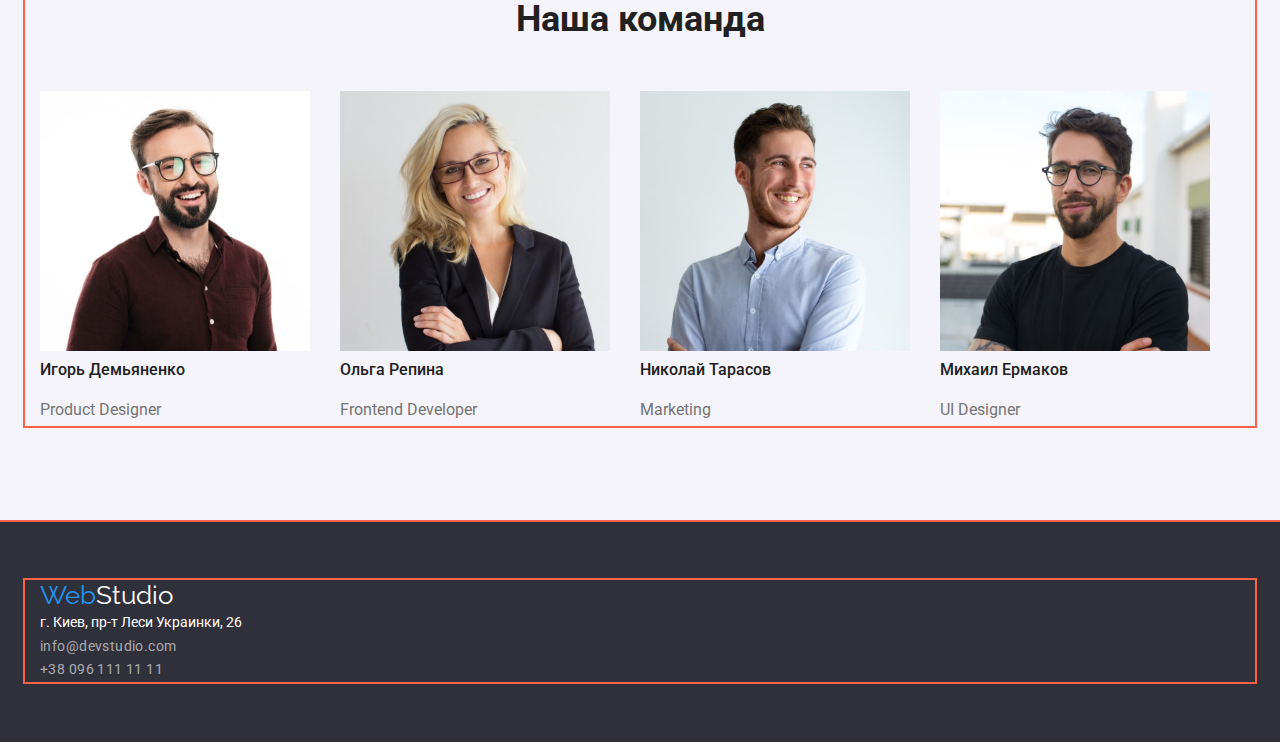
==== commit b740a749: "html: расставляет по местам" ====
--- a/index.html
+++ b/index.html
@@ -52,6 +52,7 @@
           </li>
         </ul>
       </div>
+      <hr class="line" />
     </header>
 
     <main>
@@ -66,28 +67,28 @@
         <section class="section-features">
           <h2 class="section-title" hidden>Преимущества</h2>
           <ul class="features">
-            <li>
+            <li class="features-element">
               <h3 class="title">Внимание к деталям</h3>
               <p class="text">
                 Идейные соображения, а также начало повседневной работы по
                 формированию позиции.
               </p>
             </li>
-            <li>
+            <li class="features-element">
               <h3 class="title">Пунктуальность</h3>
               <p class="text">
                 Задача организации, в особенности же рамки и место обучения
                 кадров влечет за собой.
               </p>
             </li>
-            <li>
+            <li class="features-element">
               <h3 class="title">Планирование</h3>
               <p class="text">
                 Равным образом консультация с широким активом в значительной
                 степени обуславливает.
               </p>
             </li>
-            <li>
+            <li class="features-element">
               <h3 class="title">Современные технологии</h3>
               <p class="text">
                 Значимость этих проблем настолько очевидна, что реализация
@@ -99,25 +100,25 @@
       </div>
       <!--portfolio-->
       <section class="section-portfolio">
-        <div class="container">
+        <div class="container portfolio-main">
           <h2 class="section-title">Чем мы занимаемся</h2>
 
           <ul class="portfolio">
-            <li>
+            <li class="portfolio-main-element">
               <img
                 src="images/img1o.jpg"
                 alt="кисти рук набирают текст на клавиатуре"
                 width="370"
               />
             </li>
-            <li>
+            <li class="portfolio-main-element">
               <img
                 src="images/img2o.jpg"
                 alt="человек смотрит в ноутбук"
                 width="370"
               />
             </li>
-            <li>
+            <li class="portfolio-main-element">
               <img
                 src="images/img3o.jpg"
                 alt="руки держат платшет"
@@ -133,22 +134,22 @@
         <div class="container">
           <h2 class="section-title">Наша команда</h2>
           <ul class="employees">
-            <li>
+            <li class="employees-element">
               <img src="photo/photo1o.jpg" alt="фотография1" width="270" />
               <h3 class="title">Игорь Демьяненко</h3>
               <p class="text" lang="en">Product Designer</p>
             </li>
-            <li>
+            <li class="employees-element">
               <img src="photo/photo2o.jpg" alt="фотография2" width="270" />
               <h3 class="title">Ольга Репина</h3>
               <p class="text" lang="en">Frontend Developer</p>
             </li>
-            <li>
+            <li class="employees-element">
               <img src="photo/photo3o.jpg" alt="фотография3" width="270" />
               <h3 class="title">Николай Тарасов</h3>
               <p class="text" lang="en">Marketing</p>
             </li>
-            <li>
+            <li class="employees-element">
               <img src="photo/photo4o.jpg" alt="фотография4" width="270" />
               <h3 class="title">Михаил Ермаков</h3>
               <p class="text" lang="en">UI Designer</p>
--- a/css/styles.css
+++ b/css/styles.css
@@ -9,6 +9,7 @@
   --footer-text-transp: rgba(255, 255, 255, 0.6);
   --hero-button-fover: #188ce8;
   --team-background: #f5f4fa;
+  --header-line: #ececec;
 }
 body {
   background-color: var(--body-background-color);
@@ -33,8 +34,7 @@
 p {
   margin-top: 0;
   margin-bottom: 0;
-  padding-top: 0;
-  padding-bottom: 0;
+  padding: 0;
 }
 
 .main-header {
@@ -122,6 +122,11 @@
   text-decoration: none;
   color: var(--hover-color);
 }
+
+hr.line {
+  border: 1px solid var(--header-line);
+  margin: 0;
+}
 /* main-hero*/
 
 .hero {
@@ -167,6 +172,18 @@
   background-color: var(--hero-button-fover);
 }
 /* features*/
+.features {
+  display: flex;
+  flex-wrap: wrap;
+}
+.features-element {
+  width: 270px;
+  margin-right: 30px;
+}
+.features-element:nth-child(4n) {
+  margin-right: 0;
+}
+
 .section-features .features {
   list-style: none;
 
@@ -197,6 +214,17 @@
 
 /* portfolio */
 
+.portfolio {
+  display: flex;
+  flex-wrap: wrap;
+}
+.portfolio-main-element {
+  width: 370px;
+  margin-right: 30px;
+}
+.portfolio-main-element:nth-child(3n) {
+  margin-right: 0;
+}
 .section-portfolio .portfolio {
   list-style: none;
   margin-bottom: 94px;
@@ -207,6 +235,17 @@
 
 /* employees */
 
+.employees {
+  display: flex;
+  flex-wrap: wrap;
+}
+.employees-element {
+  width: 270px;
+  margin-right: 30px;
+}
+.employees-element:nth-child(4n) {
+  margin-right: 0;
+}
 .section-employees {
   padding-top: 94px;
   padding-bottom: 94px;
@@ -304,9 +343,25 @@
   background-color: var(--hover-color);
   color: #ffffff;
 }
+
 .portfolio {
   list-style: none;
   margin-bottom: 94px;
+}
+.portfolio-big {
+  display: flex;
+  flex-wrap: wrap;
+}
+.portfolio-item {
+  width: 380px;
+  margin-right: 30px;
+  margin-bottom: 30px;
+}
+.portfolio-item:nth-child(3n) {
+  margin-right: 0;
+}
+.portfolio-item:nth-child(-n + 3) {
+  margin-right: 0;
 }
 
 .portfolio .title {
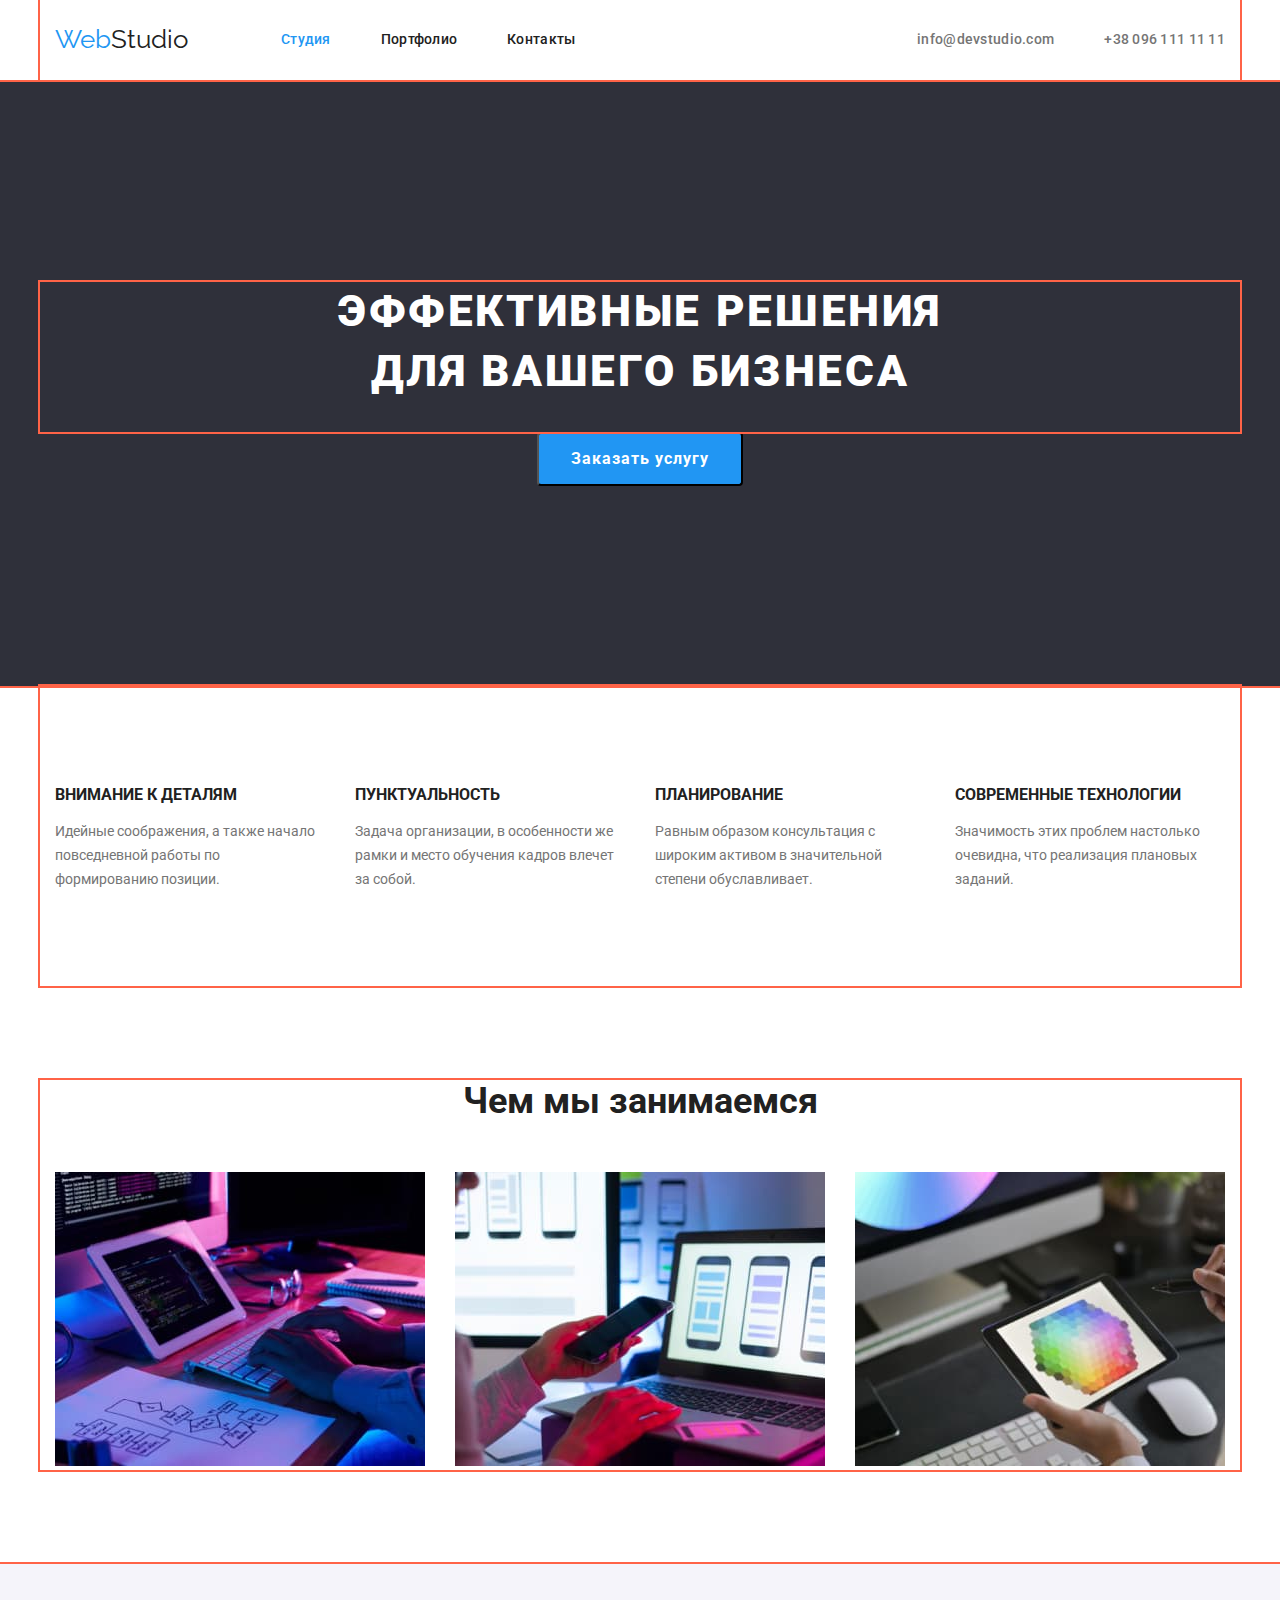
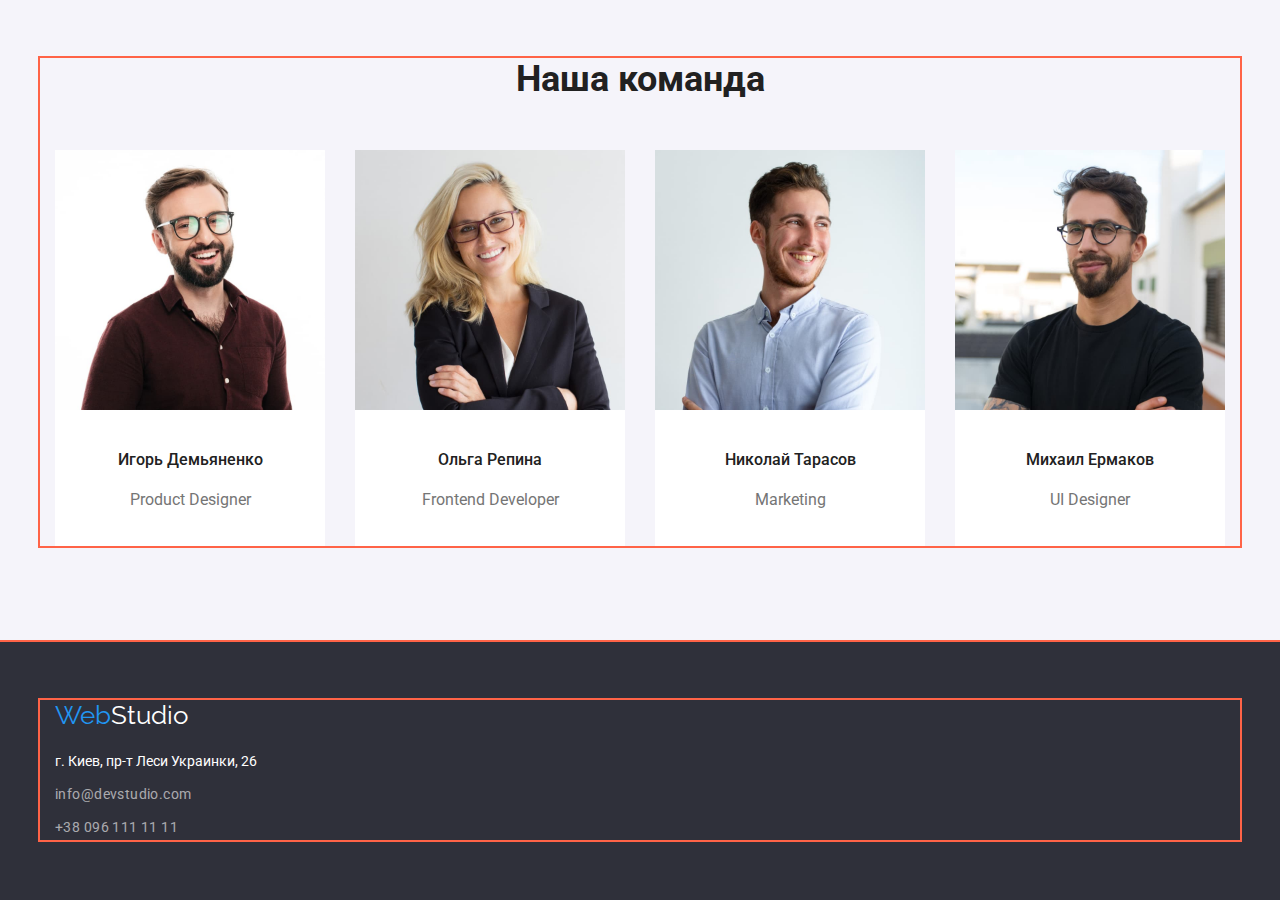
==== commit a0a30d85: "вносит исправление" ====
--- a/index.html
+++ b/index.html
@@ -58,13 +58,15 @@
     <main>
       <!--hero-->
       <section class="hero">
-        <h1 class="hero-title">Эффективные решения для вашего бизнеса</h1>
+        <div class="container">
+          <h1 class="hero-title">Эффективные решения для вашего бизнеса</h1>
+        </div>
         <button type="button" class="hero-btn">Заказать услугу</button>
       </section>
       <!--features-->
 
-      <div class="container">
-        <section class="section-features">
+      <section class="section-features">
+        <div class="container">
           <h2 class="section-title" hidden>Преимущества</h2>
           <ul class="features">
             <li class="features-element">
@@ -96,8 +98,9 @@
               </p>
             </li>
           </ul>
-        </section>
-      </div>
+        </div>
+      </section>
+
       <!--portfolio-->
       <section class="section-portfolio">
         <div class="container portfolio-main">
@@ -136,23 +139,31 @@
           <ul class="employees">
             <li class="employees-element">
               <img src="photo/photo1o.jpg" alt="фотография1" width="270" />
-              <h3 class="title">Игорь Демьяненко</h3>
-              <p class="text" lang="en">Product Designer</p>
+              <div class="title-emp">
+                <h3 class="title">Игорь Демьяненко</h3>
+                <p class="text" lang="en">Product Designer</p>
+              </div>
             </li>
             <li class="employees-element">
               <img src="photo/photo2o.jpg" alt="фотография2" width="270" />
-              <h3 class="title">Ольга Репина</h3>
-              <p class="text" lang="en">Frontend Developer</p>
+              <div class="title-emp">
+                <h3 class="title">Ольга Репина</h3>
+                <p class="text" lang="en">Frontend Developer</p>
+              </div>
             </li>
             <li class="employees-element">
               <img src="photo/photo3o.jpg" alt="фотография3" width="270" />
-              <h3 class="title">Николай Тарасов</h3>
-              <p class="text" lang="en">Marketing</p>
+              <div class="title-emp">
+                <h3 class="title">Николай Тарасов</h3>
+                <p class="text" lang="en">Marketing</p>
+              </div>
             </li>
             <li class="employees-element">
               <img src="photo/photo4o.jpg" alt="фотография4" width="270" />
-              <h3 class="title">Михаил Ермаков</h3>
-              <p class="text" lang="en">UI Designer</p>
+              <div class="title-emp">
+                <h3 class="title">Михаил Ермаков</h3>
+                <p class="text" lang="en">UI Designer</p>
+              </div>
             </li>
           </ul>
         </div>
@@ -167,13 +178,13 @@
         >
         <address>
           <ul class="footer-list">
-            <li>г. Киев, пр-т Леси Украинки, 26</li>
-            <li>
+            <li class="item-footer">г. Киев, пр-т Леси Украинки, 26</li>
+            <li class="item-footer">
               <a href="mailto:info@devstudio.com" class="footer-link"
                 >info@devstudio.com</a
               >
             </li>
-            <li>
+            <li class="item-footer">
               <a href="tel:+380961111111" class="footer-link"
                 >+38 096 111 11 11</a
               >
--- a/css/styles.css
+++ b/css/styles.css
@@ -10,6 +10,7 @@
   --hero-button-fover: #188ce8;
   --team-background: #f5f4fa;
   --header-line: #ececec;
+  --port-border: #eeeeee;
 }
 body {
   background-color: var(--body-background-color);
@@ -21,7 +22,7 @@
 .container {
   margin-right: auto;
   margin-left: auto;
-  width: 1230px;
+  width: 1200px;
   padding-left: 15px;
   padding-right: 15px;
   outline: 2px solid tomato;
@@ -62,13 +63,15 @@
 
 .header-list {
   display: flex;
+  margin-left: auto;
 }
 
 .header-item:not(:last-child) {
   margin-right: 50px;
 }
-.header-nav {
-  display: block;
+.header-link,
+.header-link-current {
+  display: inline-block;
   padding-top: 32px;
   padding-bottom: 32px;
 }
@@ -131,17 +134,20 @@
 
 .hero {
   text-align: center;
+
   padding-top: 200px;
   padding-bottom: 200px;
-  margin-bottom: 94px;
 
   background-color: var(--background-color);
   outline: 2px solid tomato;
 }
 .hero-title {
+  display: inline-block;
   margin-bottom: 30px;
 
-  color: #ffffff;
+  width: 696px;
+
+  color: var(--body-background-color);
   font-weight: 900;
   font-size: 44px;
   line-height: 1.36;
@@ -152,11 +158,12 @@
 
 .hero-btn {
   display: inline-block;
+  cursor: pointer;
 
   padding: 10px 32px;
   border-radius: 4px;
   min-width: 200px;
-  margin-bottom: 94px;
+  margin: 0;
 
   letter-spacing: 0.06em;
   font-family: inherit;
@@ -171,6 +178,7 @@
 .hero-btn:focus {
   background-color: var(--hero-button-fover);
 }
+
 /* features*/
 .features {
   display: flex;
@@ -186,8 +194,8 @@
 
 .section-features .features {
   list-style: none;
-
-  margin-bottom: 94px;
+  padding-top: 94px;
+  padding-bottom: 94px;
 }
 
 .features .title {
@@ -214,7 +222,7 @@
 
 /* portfolio */
 
-.portfolio {
+.container portfolio-main .portfolio {
   display: flex;
   flex-wrap: wrap;
 }
@@ -225,10 +233,11 @@
 .portfolio-main-element:nth-child(3n) {
   margin-right: 0;
 }
-.section-portfolio .portfolio {
-  list-style: none;
-  margin-bottom: 94px;
-}
+.section-portfolio {
+  list-style: none;
+  padding-bottom: 94px;
+}
+
 h2 {
   margin-bottom: 50px;
 }
@@ -242,6 +251,8 @@
 .employees-element {
   width: 270px;
   margin-right: 30px;
+
+  background-color: var(--body-background-color);
 }
 .employees-element:nth-child(4n) {
   margin-right: 0;
@@ -255,8 +266,13 @@
 .section-employees .employees {
   list-style: none;
 }
+.title-emp {
+  padding: 30px;
+  text-align: center;
+}
 
 .employees .title {
+  margin-bottom: 10px;
   font-weight: 500;
   font-size: 16px;
   line-height: 1.9;
@@ -277,6 +293,7 @@
 }
 
 .logo-footer {
+  display: inline-block;
   margin-bottom: 20px;
 
   text-decoration: none;
@@ -292,6 +309,12 @@
 .logo-footer:focus {
   color: var(--text-color);
 }
+.item-footer {
+  margin-bottom: 9px;
+}
+.item-footer:nth-last-child(1) {
+  margin-bottom: 0;
+}
 .footer-list {
   list-style: none;
   color: var(--footer-text);
@@ -310,9 +333,13 @@
   letter-spacing: 0.03em;
 }
 /* Portfolio */
+.section-portfolio {
+  padding-top: 94px;
+  padding-bottom: 94px;
+}
+
 .menu-center {
-  margin-top: 94px;
-  margin-bottom: 36.35px;
+  margin-bottom: 50px;
 
   list-style: none;
   text-decoration: none;
@@ -321,7 +348,19 @@
   justify-content: center;
 }
 
-.pointer {
+.menu-center .item {
+  margin-right: 8px;
+}
+.menu-center .item:last-child {
+  margin-right: 0;
+}
+
+.button {
+  display: inline-block;
+  border: 1px solid transparent;
+  border-radius: 4px;
+  padding: 6px 22px;
+
   background-color: var(--portfolio-buttons);
   font-weight: 500;
   font-size: 16px;
@@ -329,7 +368,12 @@
   font-family: inherit;
   cursor: pointer;
 }
-.pointer-current-btn {
+.button-current-btn {
+  display: inline-block;
+  border: 1px solid transparent;
+  border-radius: 4px;
+  padding: 6px 22px;
+
   background-color: var(--hero-button-fover);
   color: var(--body-background-color);
   font-weight: 500;
@@ -338,39 +382,45 @@
   font-family: inherit;
   cursor: pointer;
 }
-.pointer:hover,
-.pointer:focus {
+.button:hover,
+.button:focus {
   background-color: var(--hover-color);
-  color: #ffffff;
+  color: var(--body-background-color);
 }
 
 .portfolio {
   list-style: none;
-  margin-bottom: 94px;
-}
-.portfolio-big {
   display: flex;
   flex-wrap: wrap;
 }
-.portfolio-item {
-  width: 380px;
+.title-portfolio {
+  padding: 20px 24px;
+}
+.portfolio .portfolio-item {
+  display: inline-block;
+  width: 370px;
   margin-right: 30px;
   margin-bottom: 30px;
+
+  border: 1px solid var(--port-border);
 }
 .portfolio-item:nth-child(3n) {
   margin-right: 0;
 }
-.portfolio-item:nth-child(-n + 3) {
-  margin-right: 0;
-}
-
-.portfolio .title {
+.portfolio-item:nth-last-child(-n + 3) {
+  margin-bottom: 0;
+}
+.portfolio-item .header-link {
+  padding: 0;
+}
+.title-portfolio .title {
+  margin-bottom: 4px;
   font-weight: 700;
   font-size: 18px;
   line-height: 2;
   letter-spacing: 0.06em;
 }
-.portfolio .text {
+.title-portfolio .text {
   color: #757575;
   font-weight: 400;
   font-size: 16px;
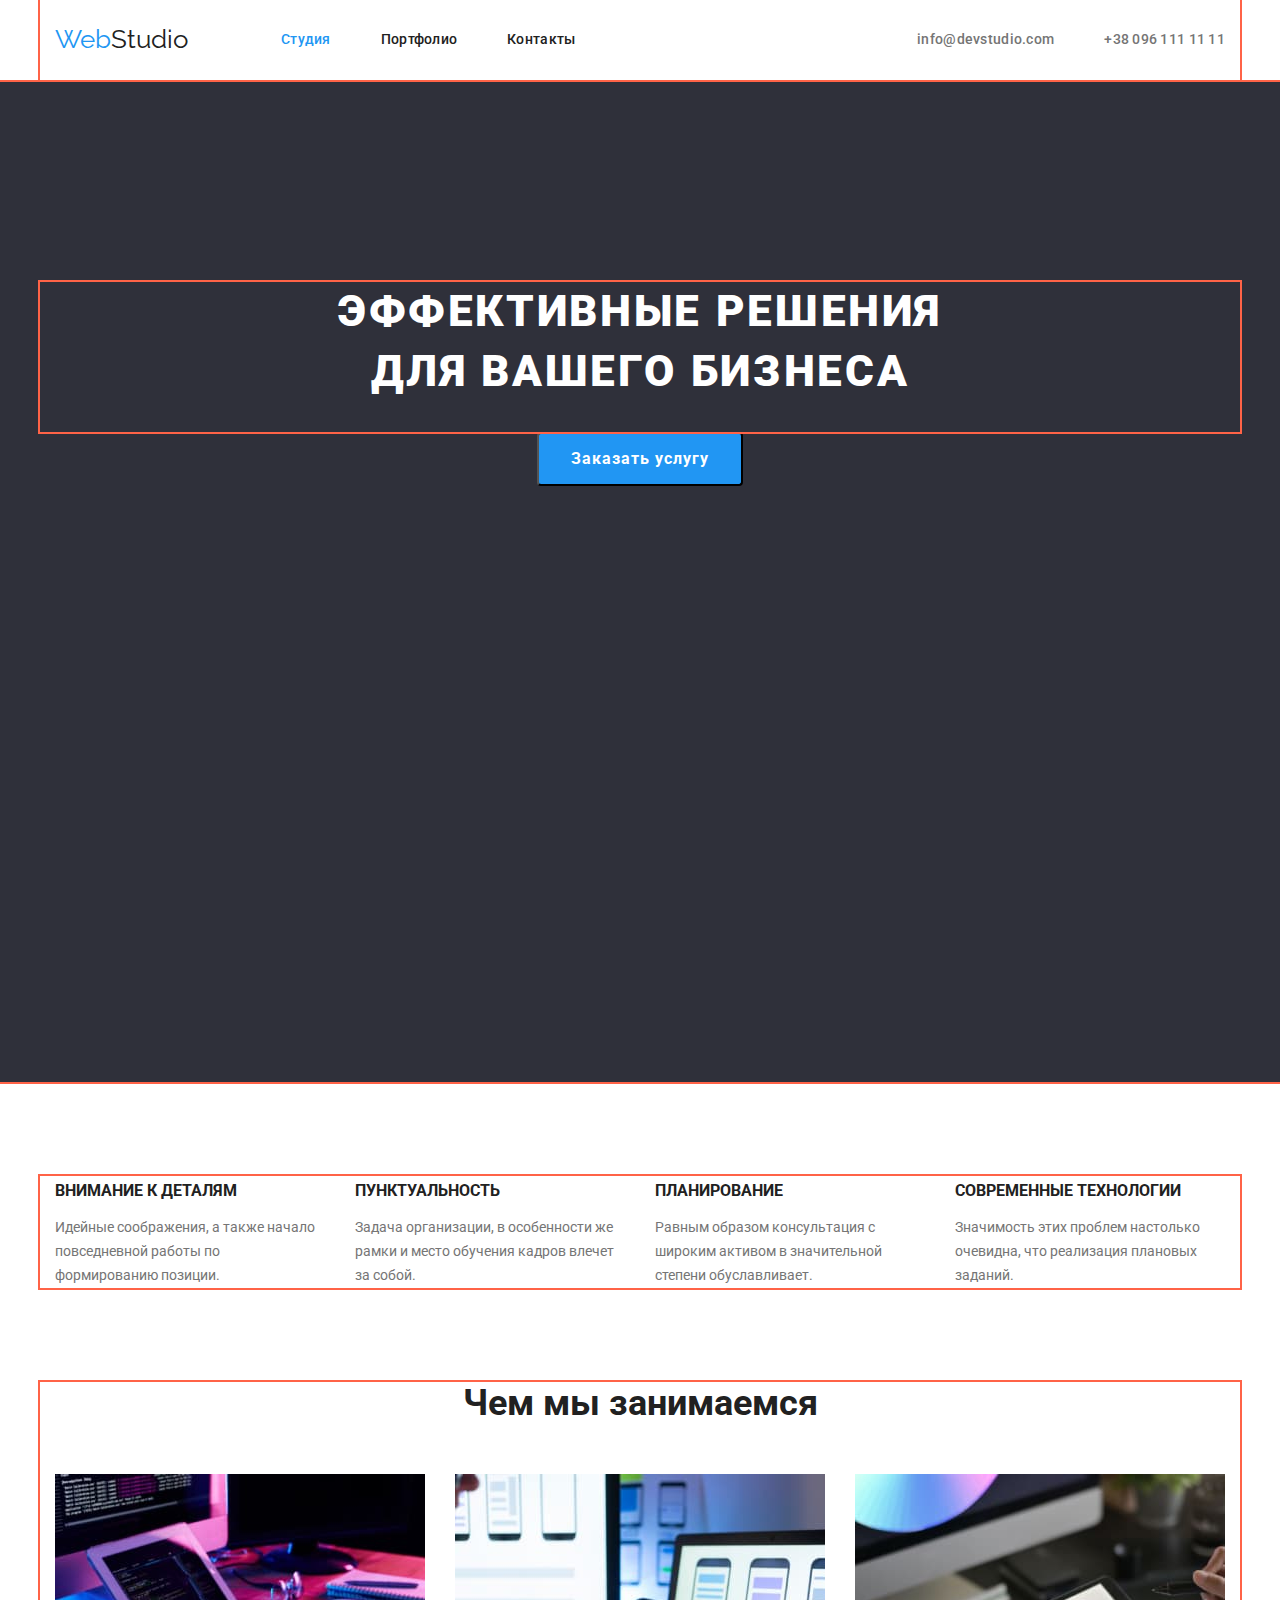
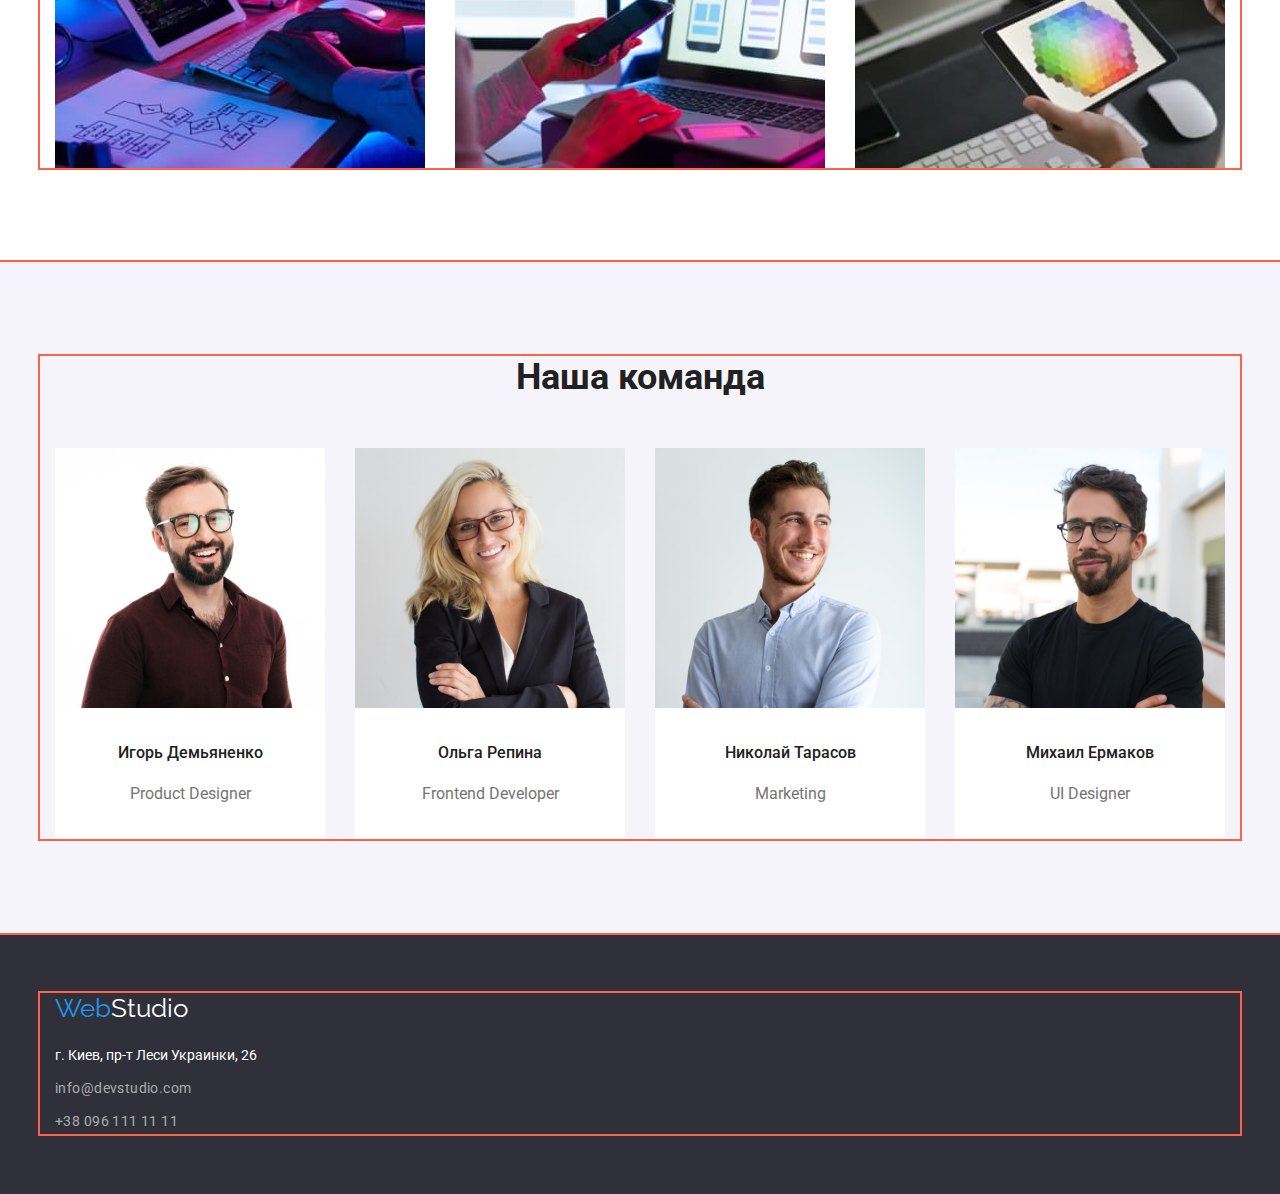
==== commit 9bde0bb2: "создаёт overlay" ====
--- a/index.html
+++ b/index.html
@@ -23,7 +23,7 @@
 
     <header class="hdr">
       <div class="container main-header">
-        <a class="logo-header" lang="eng" href="./index.html"
+        <a class="logo-header" lang="en" href="./index.html"
           ><span class="web">Web</span>Studio</a
         >
         <nav class="header-nav">
@@ -58,10 +58,12 @@
     <main>
       <!--hero-->
       <section class="hero">
-        <div class="container">
-          <h1 class="hero-title">Эффективные решения для вашего бизнеса</h1>
-        </div>
-        <button type="button" class="hero-btn">Заказать услугу</button>
+        <div class="overlay">
+          <div class="container">
+            <h1 class="hero-title">Эффективные решения для вашего бизнеса</h1>
+          </div>
+          <button type="button" class="hero-btn">Заказать услугу</button>
+        </div>
       </section>
       <!--features-->
 
@@ -102,13 +104,14 @@
       </section>
 
       <!--portfolio-->
-      <section class="section-portfolio">
+      <section class="section-portfolio-main">
         <div class="container portfolio-main">
           <h2 class="section-title">Чем мы занимаемся</h2>
 
           <ul class="portfolio">
             <li class="portfolio-main-element">
               <img
+                class="img-port-main"
                 src="images/img1o.jpg"
                 alt="кисти рук набирают текст на клавиатуре"
                 width="370"
@@ -116,6 +119,7 @@
             </li>
             <li class="portfolio-main-element">
               <img
+                class="img-port-main"
                 src="images/img2o.jpg"
                 alt="человек смотрит в ноутбук"
                 width="370"
@@ -123,6 +127,7 @@
             </li>
             <li class="portfolio-main-element">
               <img
+                class="img-port-main"
                 src="images/img3o.jpg"
                 alt="руки держат платшет"
                 width="370"
@@ -138,28 +143,48 @@
           <h2 class="section-title">Наша команда</h2>
           <ul class="employees">
             <li class="employees-element">
-              <img src="photo/photo1o.jpg" alt="фотография1" width="270" />
+              <img
+                class="img-empl-main"
+                src="photo/photo1o.jpg"
+                alt="фотография1"
+                width="270"
+              />
               <div class="title-emp">
                 <h3 class="title">Игорь Демьяненко</h3>
                 <p class="text" lang="en">Product Designer</p>
               </div>
             </li>
             <li class="employees-element">
-              <img src="photo/photo2o.jpg" alt="фотография2" width="270" />
+              <img
+                class="img-empl-main"
+                src="photo/photo2o.jpg"
+                alt="фотография2"
+                width="270"
+              />
               <div class="title-emp">
                 <h3 class="title">Ольга Репина</h3>
                 <p class="text" lang="en">Frontend Developer</p>
               </div>
             </li>
             <li class="employees-element">
-              <img src="photo/photo3o.jpg" alt="фотография3" width="270" />
+              <img
+                class="img-empl-main"
+                src="photo/photo3o.jpg"
+                alt="фотография3"
+                width="270"
+              />
               <div class="title-emp">
                 <h3 class="title">Николай Тарасов</h3>
                 <p class="text" lang="en">Marketing</p>
               </div>
             </li>
             <li class="employees-element">
-              <img src="photo/photo4o.jpg" alt="фотография4" width="270" />
+              <img
+                class="img-empl-main"
+                src="photo/photo4o.jpg"
+                alt="фотография4"
+                width="270"
+              />
               <div class="title-emp">
                 <h3 class="title">Михаил Ермаков</h3>
                 <p class="text" lang="en">UI Designer</p>
--- a/css/styles.css
+++ b/css/styles.css
@@ -141,6 +141,17 @@
   background-color: var(--background-color);
   outline: 2px solid tomato;
 }
+
+.overlay {
+  max-width: 1600px;
+  height: 600px;
+  margin-left: auto;
+  margin-right: auto;
+  background-repeat: no-repeat;
+  background-position: center;
+  background-size: cover;
+}
+
 .hero-title {
   display: inline-block;
   margin-bottom: 30px;
@@ -183,6 +194,7 @@
 .features {
   display: flex;
   flex-wrap: wrap;
+  list-style: none;
 }
 .features-element {
   width: 270px;
@@ -192,7 +204,7 @@
   margin-right: 0;
 }
 
-.section-features .features {
+.section-features {
   list-style: none;
   padding-top: 94px;
   padding-bottom: 94px;
@@ -233,13 +245,19 @@
 .portfolio-main-element:nth-child(3n) {
   margin-right: 0;
 }
-.section-portfolio {
+.section-portfolio-main {
   list-style: none;
   padding-bottom: 94px;
 }
 
 h2 {
   margin-bottom: 50px;
+}
+
+.img-port-main {
+  display: block;
+  max-width: 100%;
+  height: auto;
 }
 
 /* employees */
@@ -282,7 +300,11 @@
   font-size: 16px;
   line-height: 1.9;
 }
-
+.img-empl-main {
+  display: block;
+  max-width: 100%;
+  height: auto;
+}
 /* footer */
 
 .footer {
@@ -395,14 +417,12 @@
 }
 .title-portfolio {
   padding: 20px 24px;
+  border: 1px solid var(--port-border);
 }
 .portfolio .portfolio-item {
-  display: inline-block;
   width: 370px;
   margin-right: 30px;
   margin-bottom: 30px;
-
-  border: 1px solid var(--port-border);
 }
 .portfolio-item:nth-child(3n) {
   margin-right: 0;
@@ -426,3 +446,8 @@
   font-size: 16px;
   line-height: 1.87;
 }
+.img-port-port {
+  display: block;
+  max-width: 100%;
+  height: auto;
+}
